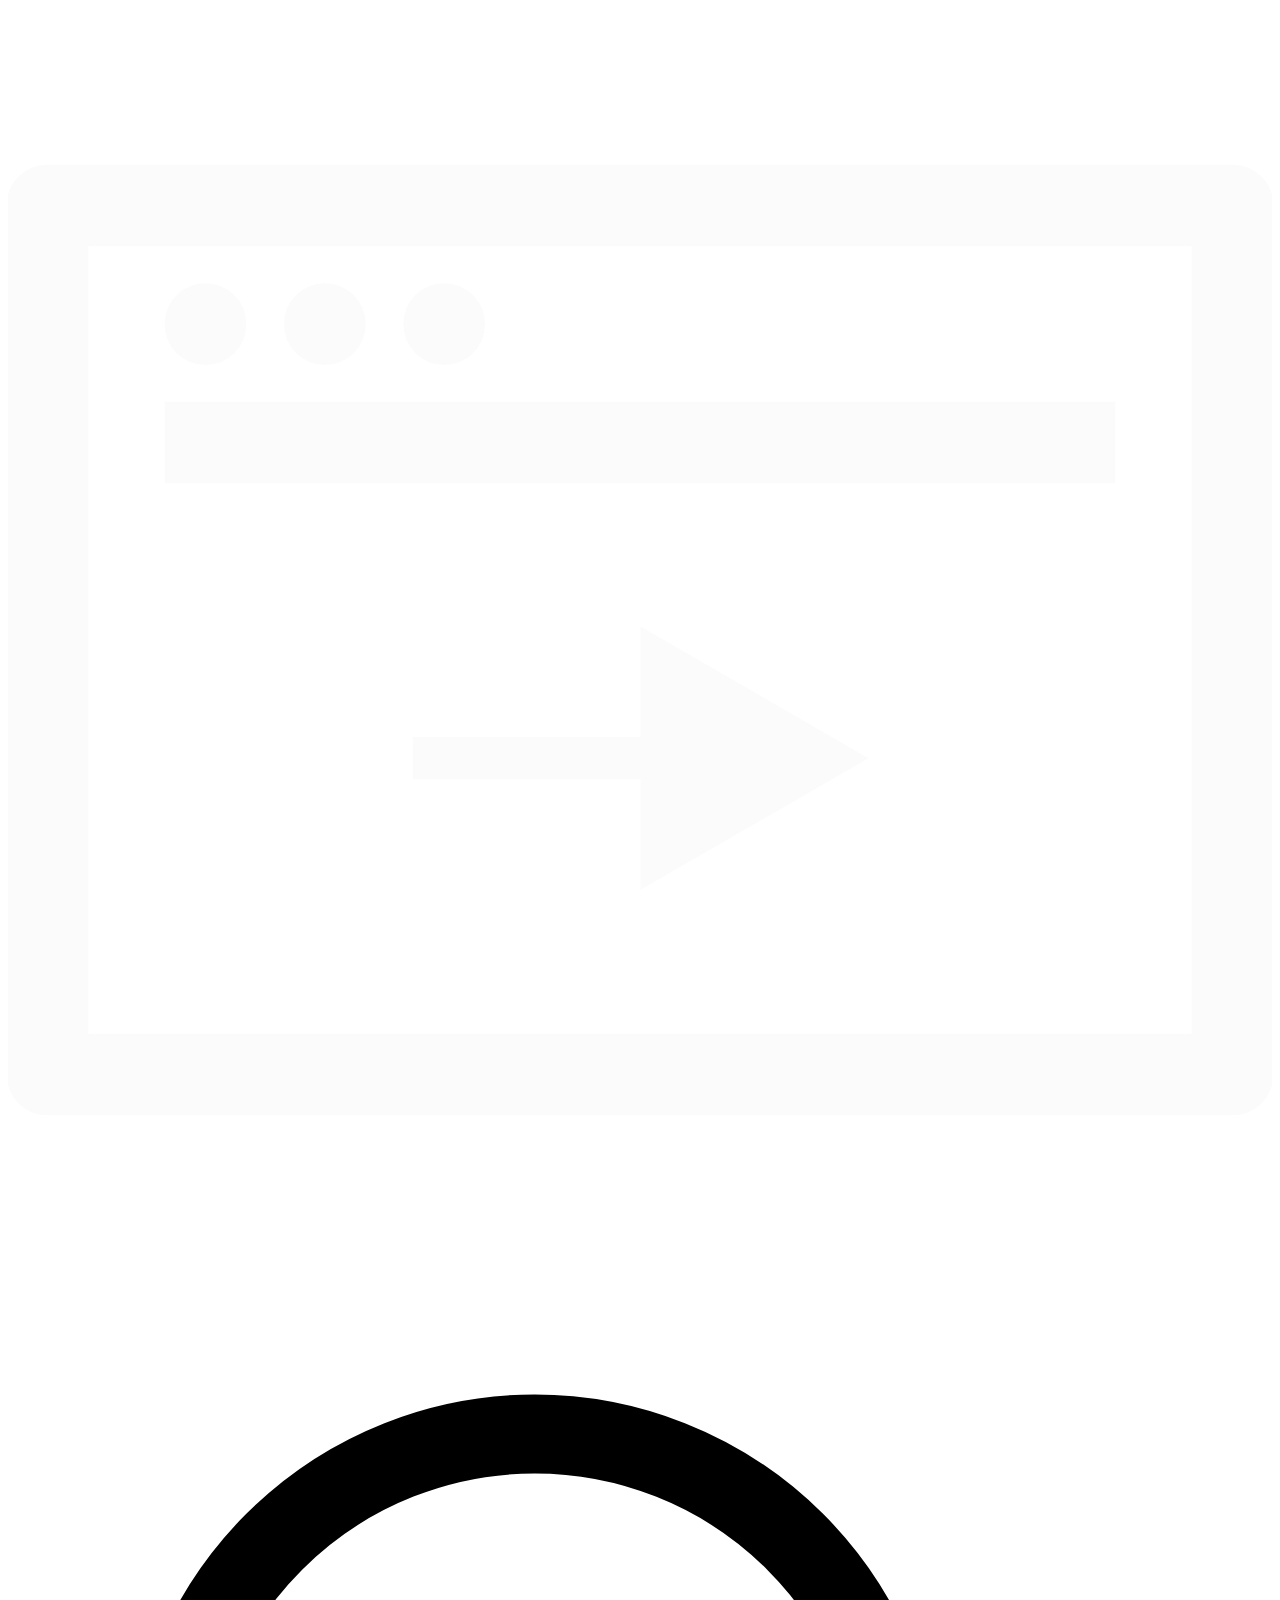
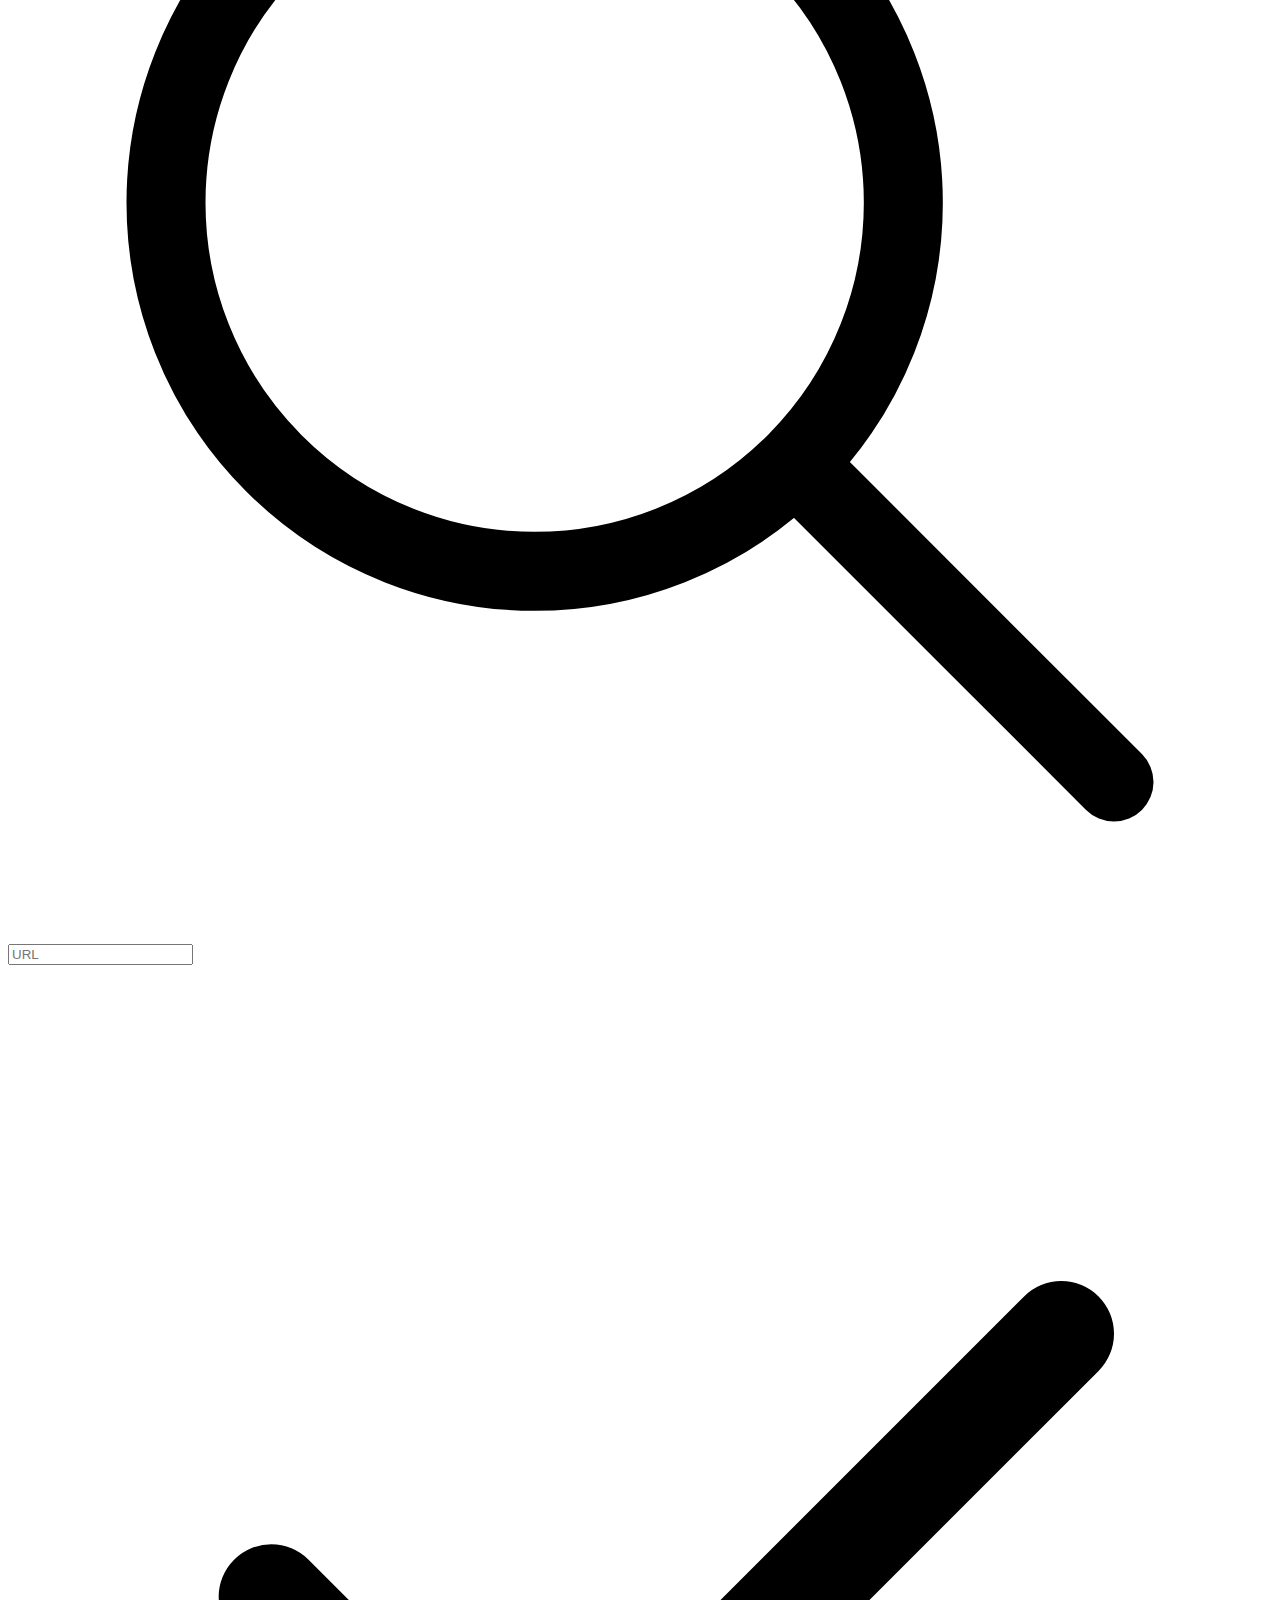
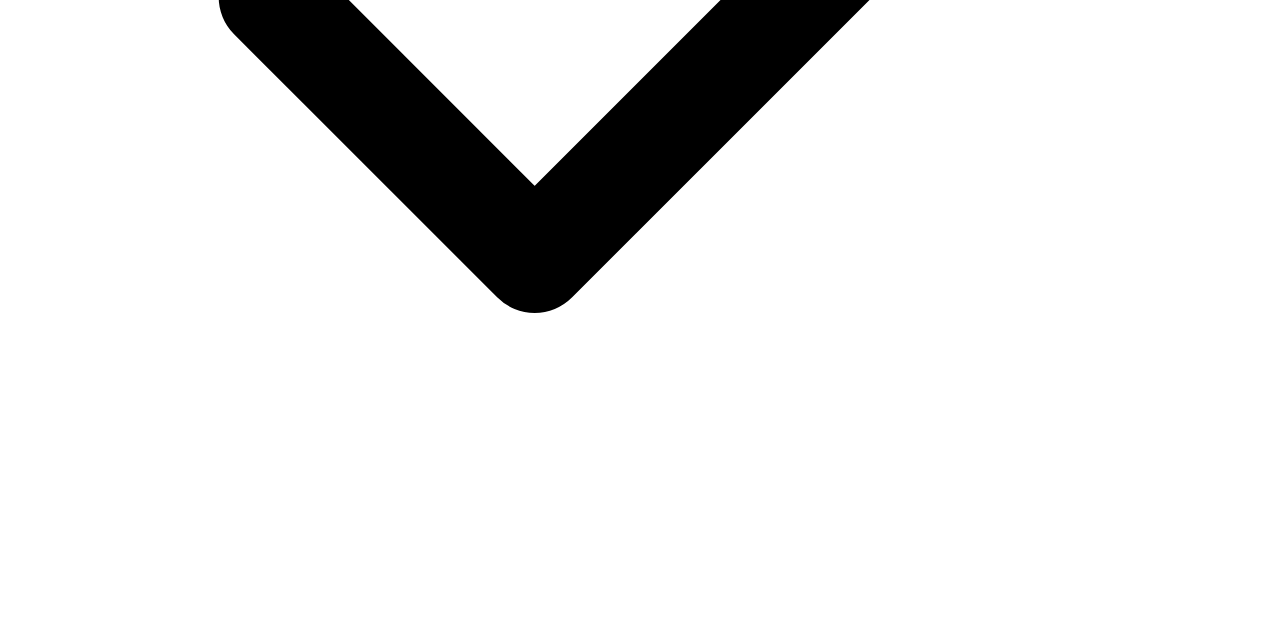
==== newwin.html @ a8456830 "Update newwin.html" ====
<!DOCTYPE html>
<html lang="en" data-theme="dark">
<head>
    <meta charset="UTF-8">
    <meta http-equiv="X-UA-Compatible" content="IE=edge">
    <meta name="viewport" content="width=device-width, initial-scale=1.0">
    <title>EasyBrowse</title>
    <link rel="stylesheet" id="relsn" href="https://script-js.github.io/whitemarket/static/styles/newin.css">
    <link rel="stylesheet" href="https://script-js.github.io/whitemarket/static/styles/cursors.css">
</head>
<body>
    <script>
      function run(url) {
        var url1 = url.value
        if (url1.includes("http://") || url1.includes("https://")) {
          var urlrev = url1
        } else {
          var urlrev = "https://" + url1;
        }
        window.open(urlrev + "#translate.google.com")
      }

      function addbm() {
        var url1 = urlip.value
        if (url1.includes("http://") || url1.includes("https://")) {
          var urlrev = url1 + "#translate.google.com"
        } else {
          var urlrev = "https://" + url1 + "#translate.google.com";
        }
        var title1 = prompt("Title of Website")
        if (title1) {
        var toadd = "<a href='" + urlrev + "' target='_blank'>" + title1 + "</a><br>";
        if (localStorage.getItem("ezbbm")) {
          localStorage.setItem("ezbbm",localStorage.getItem("ezbbm") + toadd)
        } else {
          localStorage.setItem("ezbbm",toadd + "<a href='javascript:removebm()'>Remove All Bookmarks</a>")
        }
        location.reload()
                          }
      }

      function removebm() {
        var con = confirm("Are you sure you want to delete all bookmarks?")
        if (con == true) {
          localStorage.setItem("ezbbm","")
          location.reload()
        }
      }
    </script>
    <svg fill="#fbfbfb" class="logo" version="1.1" xmlns="http://www.w3.org/2000/svg" xmlns:xlink="http://www.w3.org/1999/xlink" viewBox="0 0 490 490" xml:space="preserve" style="--darkreader-inline-fill: #1a1c1e; --darkreader-inline-stroke: #e5e3e0;" data-darkreader-inline-fill="" stroke="#fbfbfb" data-darkreader-inline-stroke=""><g id="SVGRepo_bgCarrier" stroke-width="0"></g><g id="SVGRepo_tracerCarrier" stroke-linecap="round" stroke-linejoin="round"></g><g id="SVGRepo_iconCarrier"> <g id="line_19_"> <path d="M15.175,428.75H474.81c8.361,0,15.19-6.829,15.19-15.175V76.425c0-8.345-6.829-15.175-15.175-15.175H15.175 C6.829,61.25,0,68.079,0,76.425V413.56C0,421.921,6.829,428.75,15.175,428.75z M30.625,91.875h428.75v306.25H30.625V91.875z"></path> <circle cx="76.563" cy="122.546" r="15.313"></circle> <circle cx="122.822" cy="122.546" r="15.313"></circle> <circle cx="169.096" cy="122.546" r="15.313"></circle> <rect x="61.25" y="153.125" width="367.5" height="30.625"></rect> <polygon points="245.72,283.144 157.382,283.144 157.382,298.456 245.72,298.456 245.72,340.979 332.618,290.815 245.72,240.636 "></polygon> </g> </g></svg>
        
    <div class="search" id="search">
        <svg xmlns="http://www.w3.org/2000/svg" class="searchic" viewBox="0 0 24 24" stroke-width="1.5"
            stroke="currentColor" fill="none" stroke-linecap="round" stroke-linejoin="round">
            <path stroke="none" d="M0 0h24v24H0z" fill="none" />
            <circle cx="10" cy="10" r="7" />
            <line x1="21" y1="21" x2="15" y2="15" />
        </svg>
        <input placeholder="URL" id="searchq" autocomplete="off" class="searchi">
        <a class="chc" onclick="run(searchq);">
            <svg xmlns="http://www.w3.org/2000/svg" class="check" viewBox="0 0 24 24" stroke-width="2" stroke="currentColor" fill="none" stroke-linecap="round" stroke-linejoin="round">
                <path stroke="none" d="M0 0h24v24H0z" fill="none"/>
                <path d="M5 12l5 5l10 -10" />
            </svg>
        </a>
    </div>
    <script>
      if (localStorage.getItem("ezbbm")) {bmarks.innerHTML = localStorage.getItem("ezbbm")}
      urlip.addEventListener("keyup", function(event) {
    if (event.key === "Enter") {
        run(urlip)
    }
});
      if (location.href.includes("https://")) {
        dbtn.style.display = "block";
      }
    </script>
</body>

</html>
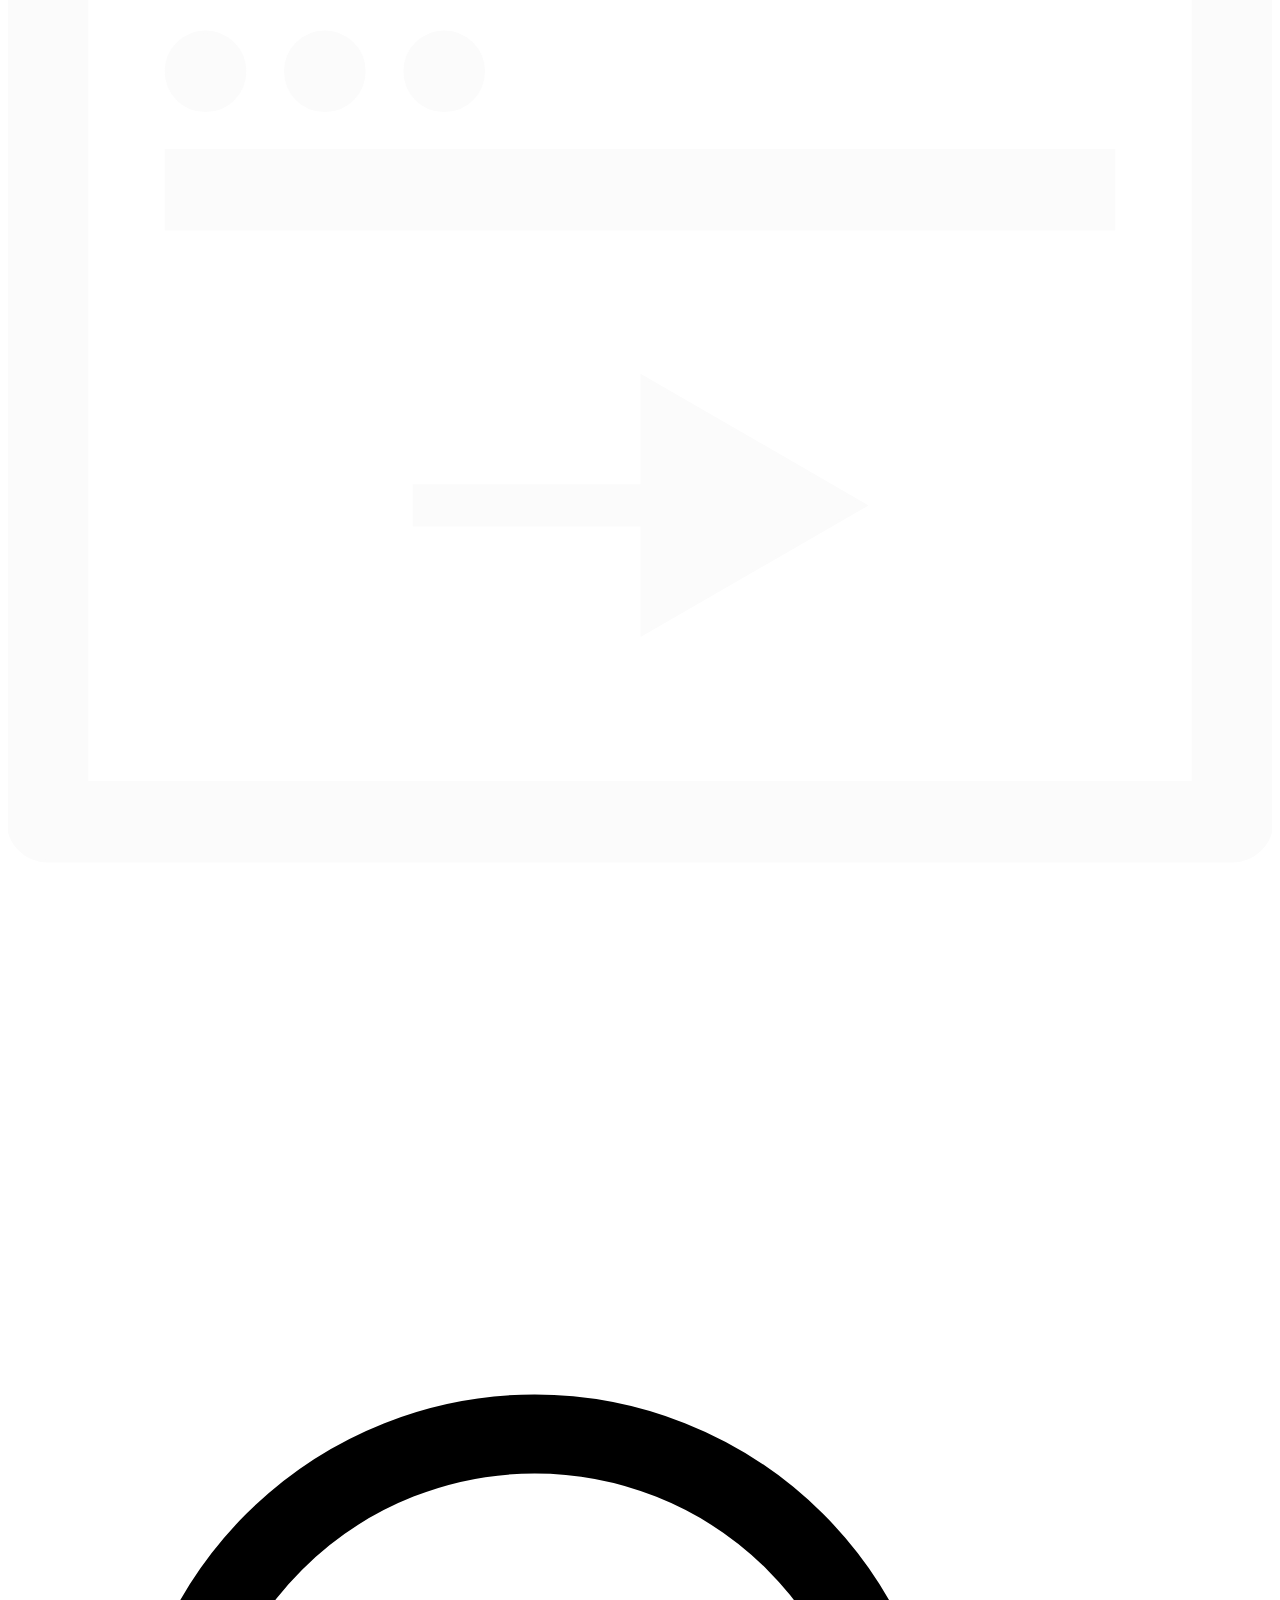
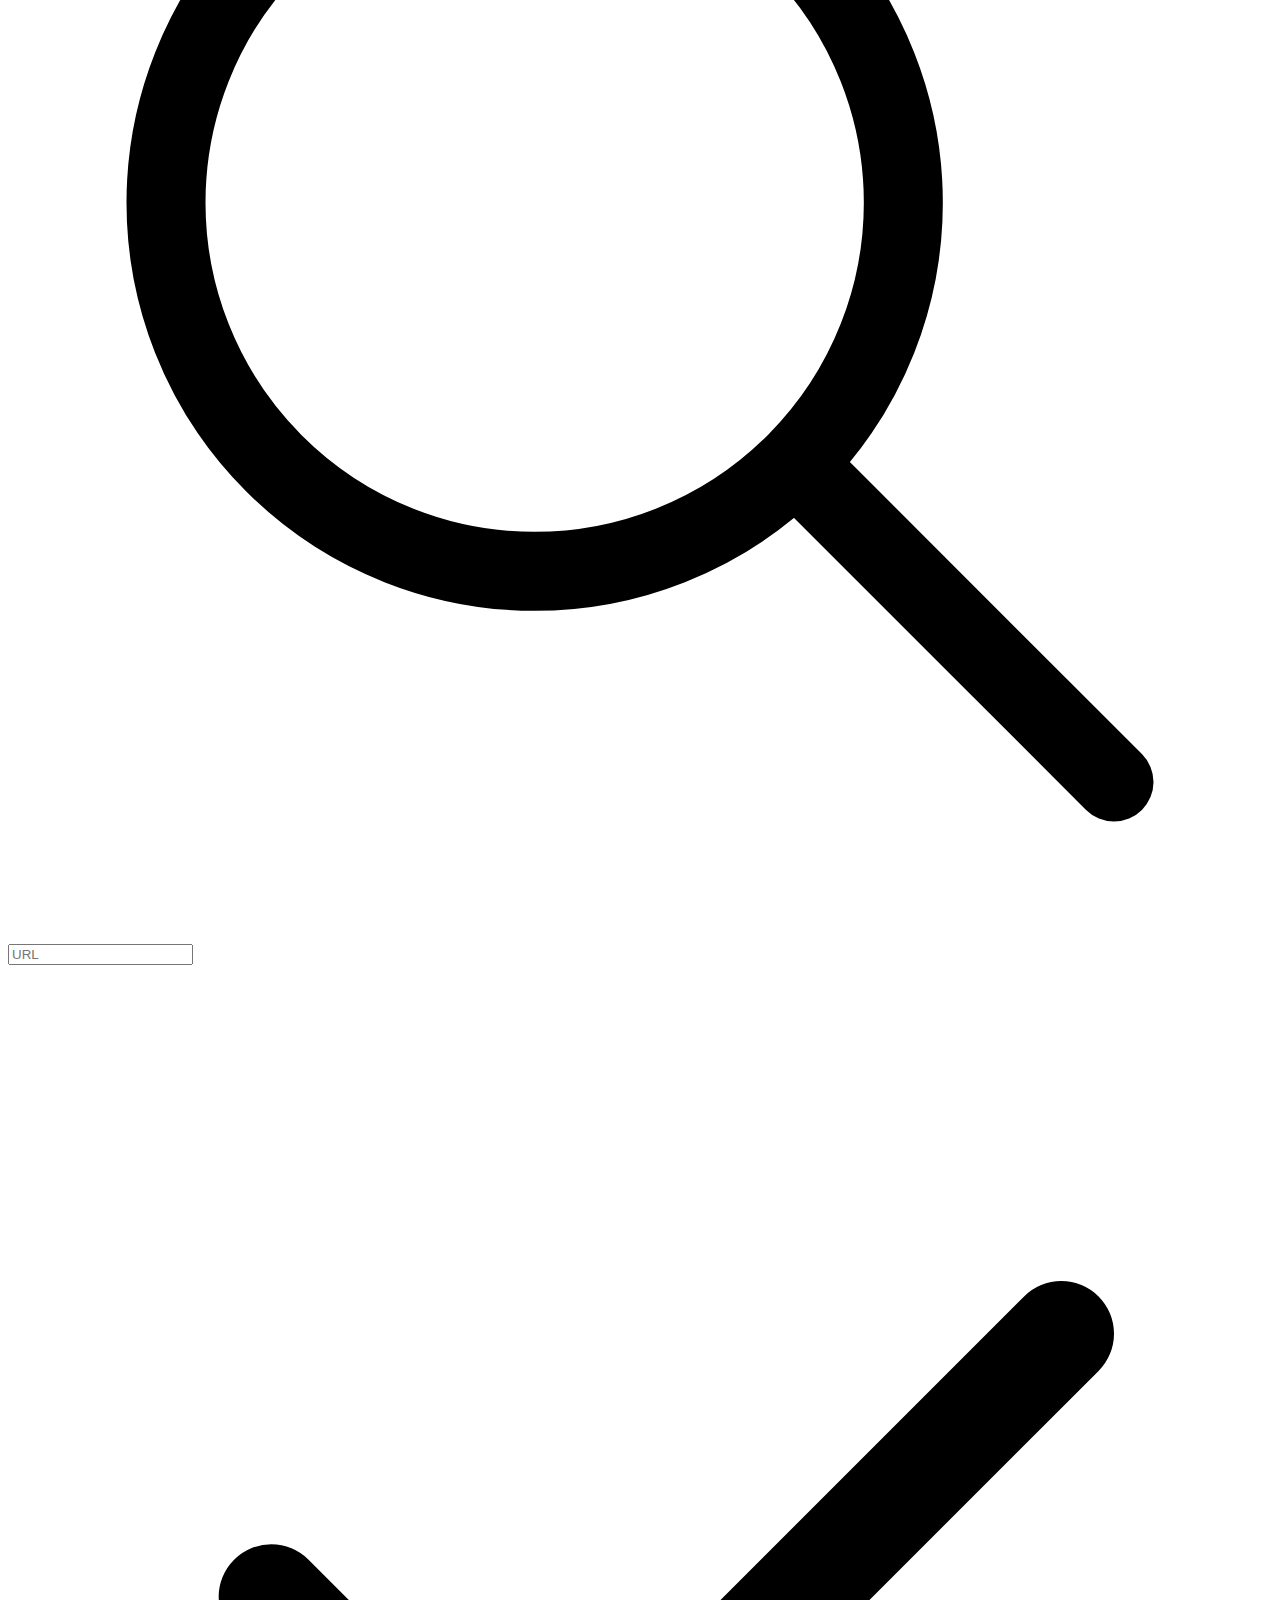
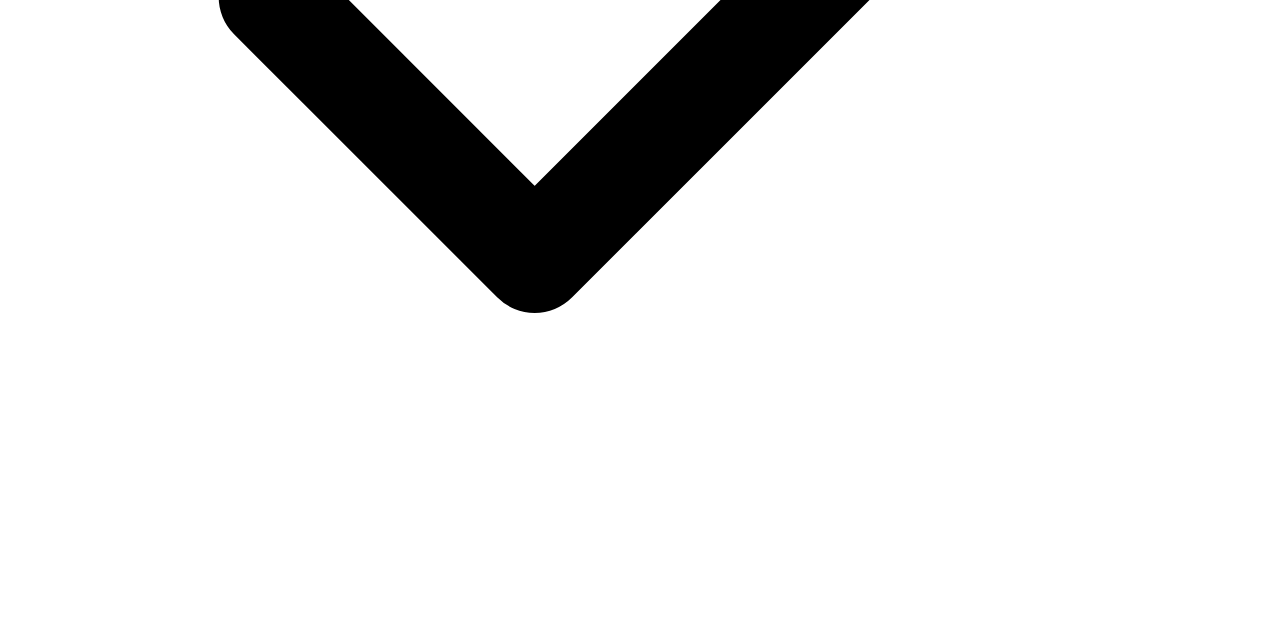
==== commit 0704134b: "Update newwin.html" ====
--- a/newwin.html
+++ b/newwin.html
@@ -47,7 +47,7 @@
         }
       }
     </script>
-    <svg fill="#fbfbfb" class="logo" version="1.1" xmlns="http://www.w3.org/2000/svg" xmlns:xlink="http://www.w3.org/1999/xlink" viewBox="0 0 490 490" xml:space="preserve" style="--darkreader-inline-fill: #1a1c1e; --darkreader-inline-stroke: #e5e3e0;" data-darkreader-inline-fill="" stroke="#fbfbfb" data-darkreader-inline-stroke=""><g id="SVGRepo_bgCarrier" stroke-width="0"></g><g id="SVGRepo_tracerCarrier" stroke-linecap="round" stroke-linejoin="round"></g><g id="SVGRepo_iconCarrier"> <g id="line_19_"> <path d="M15.175,428.75H474.81c8.361,0,15.19-6.829,15.19-15.175V76.425c0-8.345-6.829-15.175-15.175-15.175H15.175 C6.829,61.25,0,68.079,0,76.425V413.56C0,421.921,6.829,428.75,15.175,428.75z M30.625,91.875h428.75v306.25H30.625V91.875z"></path> <circle cx="76.563" cy="122.546" r="15.313"></circle> <circle cx="122.822" cy="122.546" r="15.313"></circle> <circle cx="169.096" cy="122.546" r="15.313"></circle> <rect x="61.25" y="153.125" width="367.5" height="30.625"></rect> <polygon points="245.72,283.144 157.382,283.144 157.382,298.456 245.72,298.456 245.72,340.979 332.618,290.815 245.72,240.636 "></polygon> </g> </g></svg>
+    <svg style="transform: translate(0px, -20%);" fill="#fbfbfb" class="logo" version="1.1" xmlns="http://www.w3.org/2000/svg" xmlns:xlink="http://www.w3.org/1999/xlink" viewBox="0 0 490 490" xml:space="preserve" style="--darkreader-inline-fill: #1a1c1e; --darkreader-inline-stroke: #e5e3e0;" data-darkreader-inline-fill="" stroke="#fbfbfb" data-darkreader-inline-stroke=""><g id="SVGRepo_bgCarrier" stroke-width="0"></g><g id="SVGRepo_tracerCarrier" stroke-linecap="round" stroke-linejoin="round"></g><g id="SVGRepo_iconCarrier"> <g id="line_19_"> <path d="M15.175,428.75H474.81c8.361,0,15.19-6.829,15.19-15.175V76.425c0-8.345-6.829-15.175-15.175-15.175H15.175 C6.829,61.25,0,68.079,0,76.425V413.56C0,421.921,6.829,428.75,15.175,428.75z M30.625,91.875h428.75v306.25H30.625V91.875z"></path> <circle cx="76.563" cy="122.546" r="15.313"></circle> <circle cx="122.822" cy="122.546" r="15.313"></circle> <circle cx="169.096" cy="122.546" r="15.313"></circle> <rect x="61.25" y="153.125" width="367.5" height="30.625"></rect> <polygon points="245.72,283.144 157.382,283.144 157.382,298.456 245.72,298.456 245.72,340.979 332.618,290.815 245.72,240.636 "></polygon> </g> </g></svg>
         
     <div class="search" id="search">
         <svg xmlns="http://www.w3.org/2000/svg" class="searchic" viewBox="0 0 24 24" stroke-width="1.5"
@@ -66,7 +66,7 @@
     </div>
     <script>
       if (localStorage.getItem("ezbbm")) {bmarks.innerHTML = localStorage.getItem("ezbbm")}
-      urlip.addEventListener("keyup", function(event) {
+      searchq.addEventListener("keyup", function(event) {
     if (event.key === "Enter") {
         run(urlip)
     }
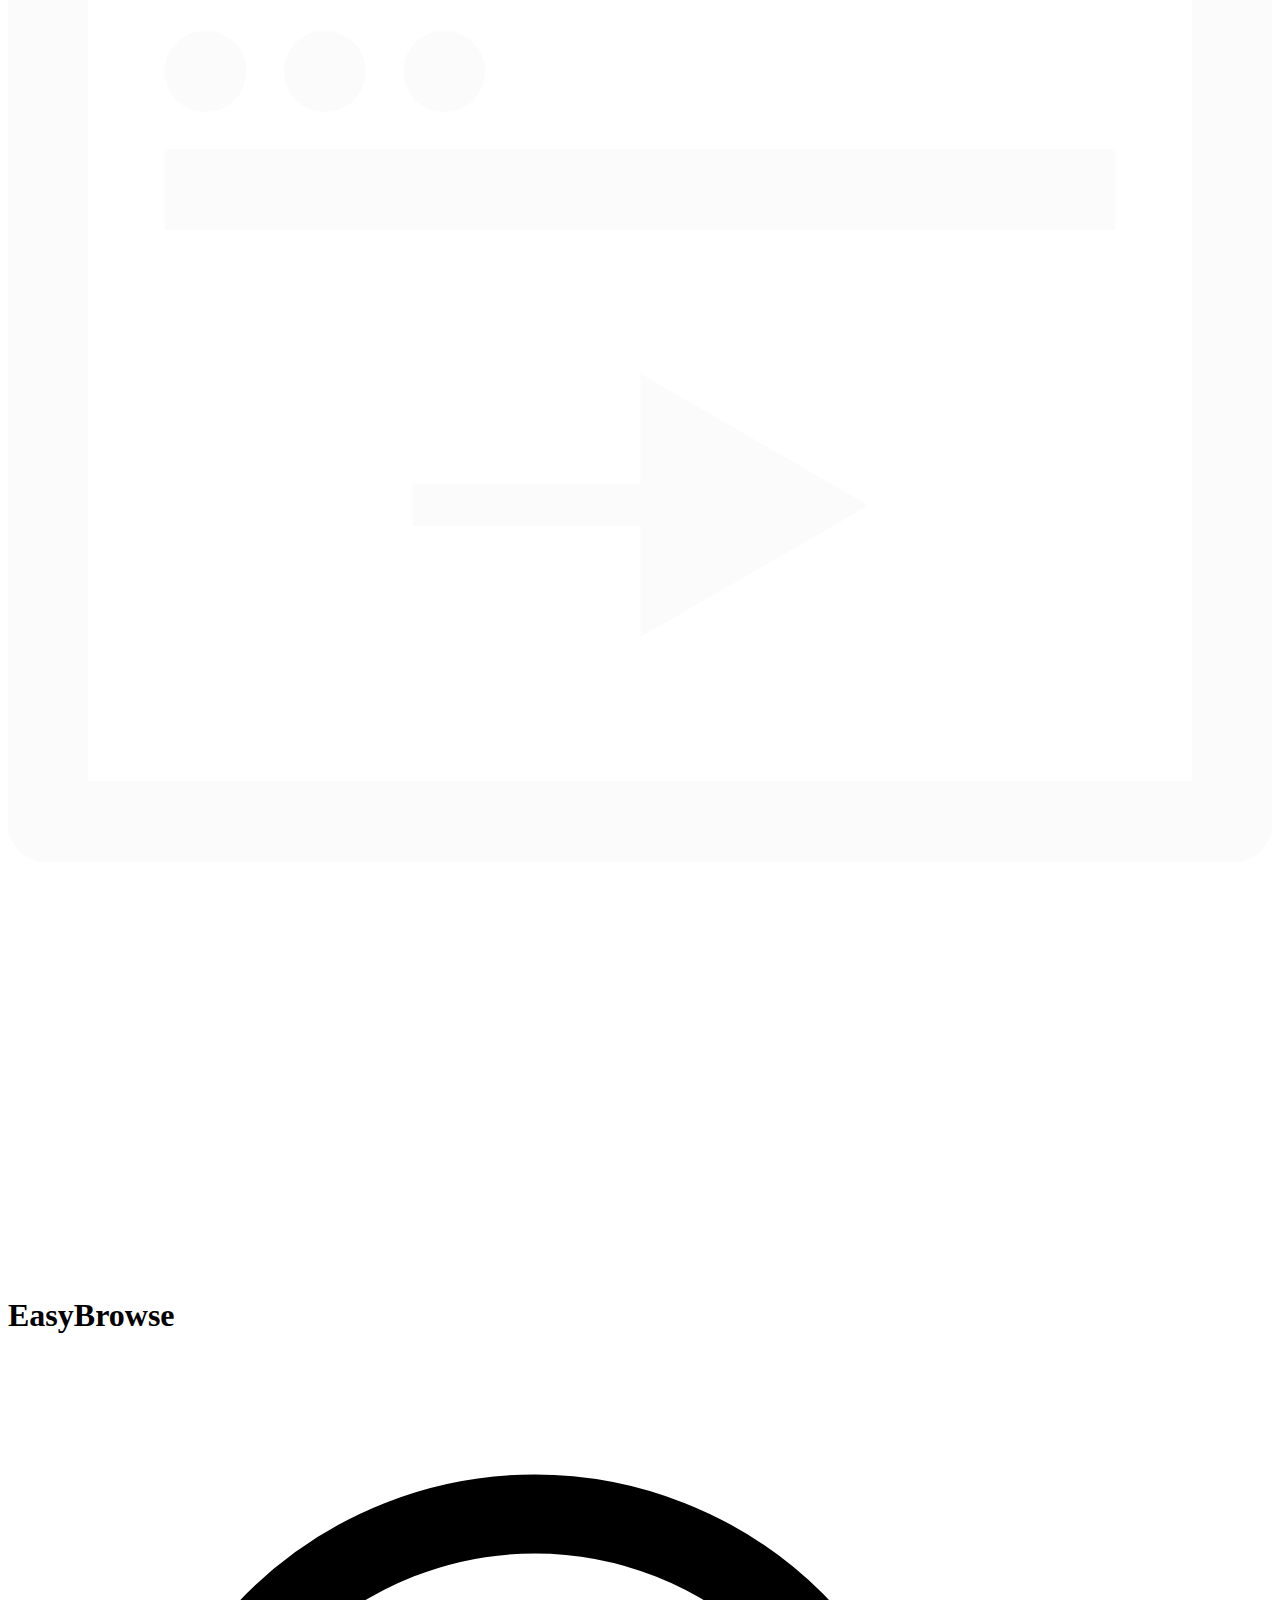
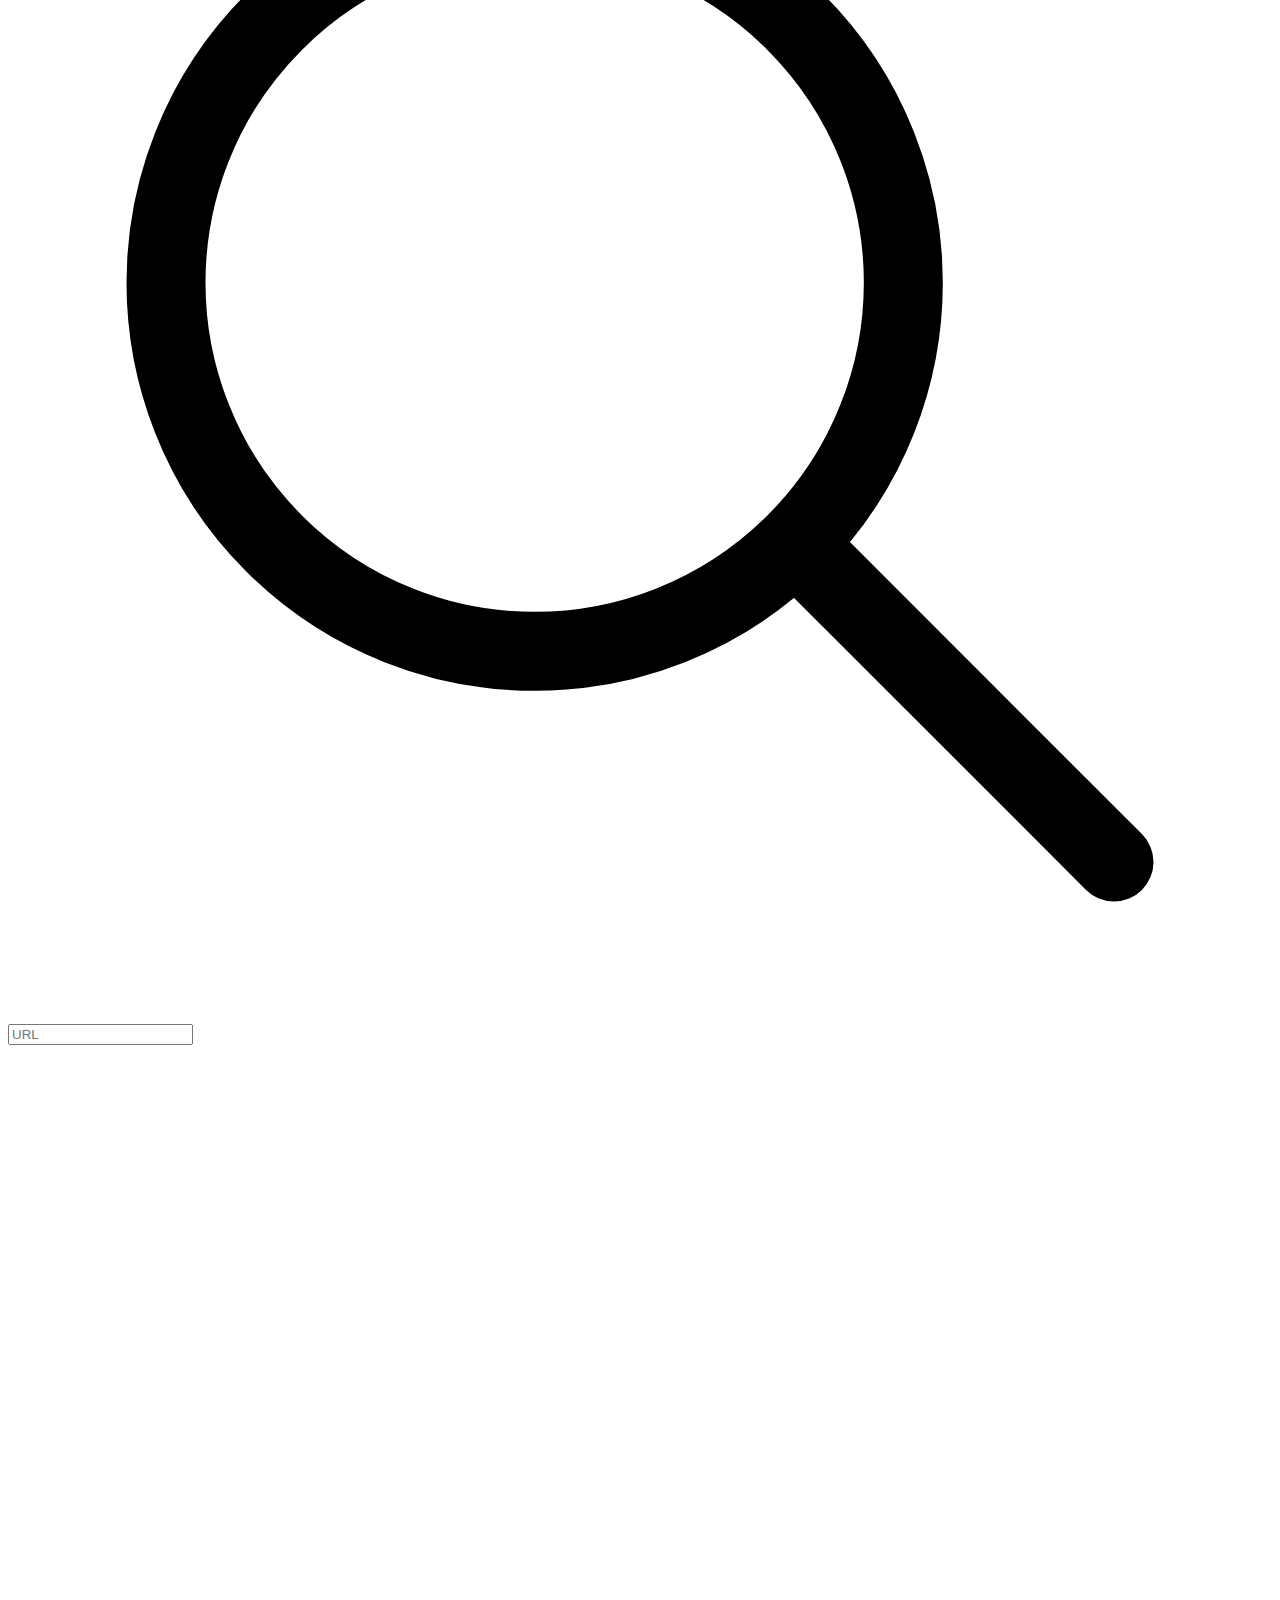
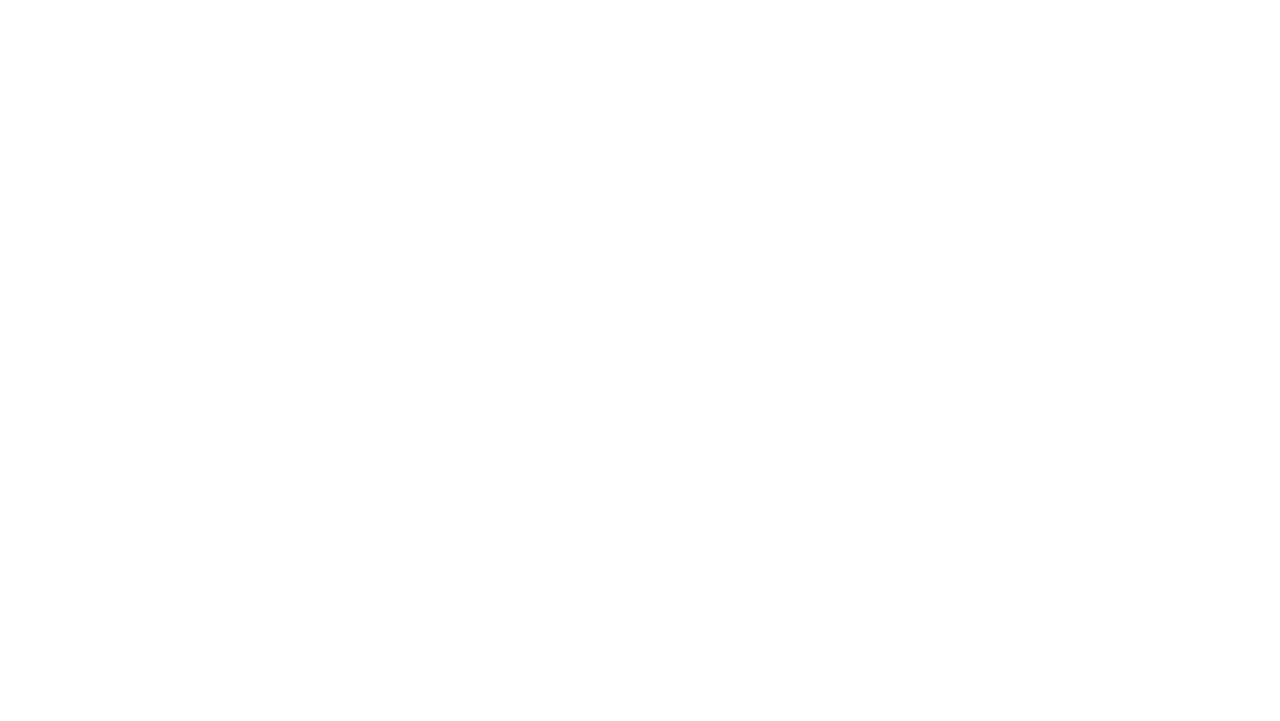
==== commit 65c65bf6: "Update newwin.html" ====
--- a/newwin.html
+++ b/newwin.html
@@ -9,6 +9,16 @@
     <link rel="stylesheet" href="https://script-js.github.io/whitemarket/static/styles/cursors.css">
 </head>
 <body>
+    <style>
+        a {
+    color: white;
+  }
+
+  a:hover {
+    background-color: white;
+    color: black;
+  }
+    </style>
     <script>
       function run(url) {
         var url1 = url.value
@@ -48,7 +58,7 @@
       }
     </script>
     <svg style="transform: translate(0px, -20%);" fill="#fbfbfb" class="logo" version="1.1" xmlns="http://www.w3.org/2000/svg" xmlns:xlink="http://www.w3.org/1999/xlink" viewBox="0 0 490 490" xml:space="preserve" style="--darkreader-inline-fill: #1a1c1e; --darkreader-inline-stroke: #e5e3e0;" data-darkreader-inline-fill="" stroke="#fbfbfb" data-darkreader-inline-stroke=""><g id="SVGRepo_bgCarrier" stroke-width="0"></g><g id="SVGRepo_tracerCarrier" stroke-linecap="round" stroke-linejoin="round"></g><g id="SVGRepo_iconCarrier"> <g id="line_19_"> <path d="M15.175,428.75H474.81c8.361,0,15.19-6.829,15.19-15.175V76.425c0-8.345-6.829-15.175-15.175-15.175H15.175 C6.829,61.25,0,68.079,0,76.425V413.56C0,421.921,6.829,428.75,15.175,428.75z M30.625,91.875h428.75v306.25H30.625V91.875z"></path> <circle cx="76.563" cy="122.546" r="15.313"></circle> <circle cx="122.822" cy="122.546" r="15.313"></circle> <circle cx="169.096" cy="122.546" r="15.313"></circle> <rect x="61.25" y="153.125" width="367.5" height="30.625"></rect> <polygon points="245.72,283.144 157.382,283.144 157.382,298.456 245.72,298.456 245.72,340.979 332.618,290.815 245.72,240.636 "></polygon> </g> </g></svg>
-        
+    <h1>EasyBrowse</h1>
     <div class="search" id="search">
         <svg xmlns="http://www.w3.org/2000/svg" class="searchic" viewBox="0 0 24 24" stroke-width="1.5"
             stroke="currentColor" fill="none" stroke-linecap="round" stroke-linejoin="round">
@@ -63,12 +73,13 @@
                 <path d="M5 12l5 5l10 -10" />
             </svg>
         </a>
+        <a href="index.html" download="EasyBrowse.html" style="display:none" id="dbtn">Download this page</a>
     </div>
     <script>
       if (localStorage.getItem("ezbbm")) {bmarks.innerHTML = localStorage.getItem("ezbbm")}
       searchq.addEventListener("keyup", function(event) {
     if (event.key === "Enter") {
-        run(urlip)
+        run(searchq)
     }
 });
       if (location.href.includes("https://")) {
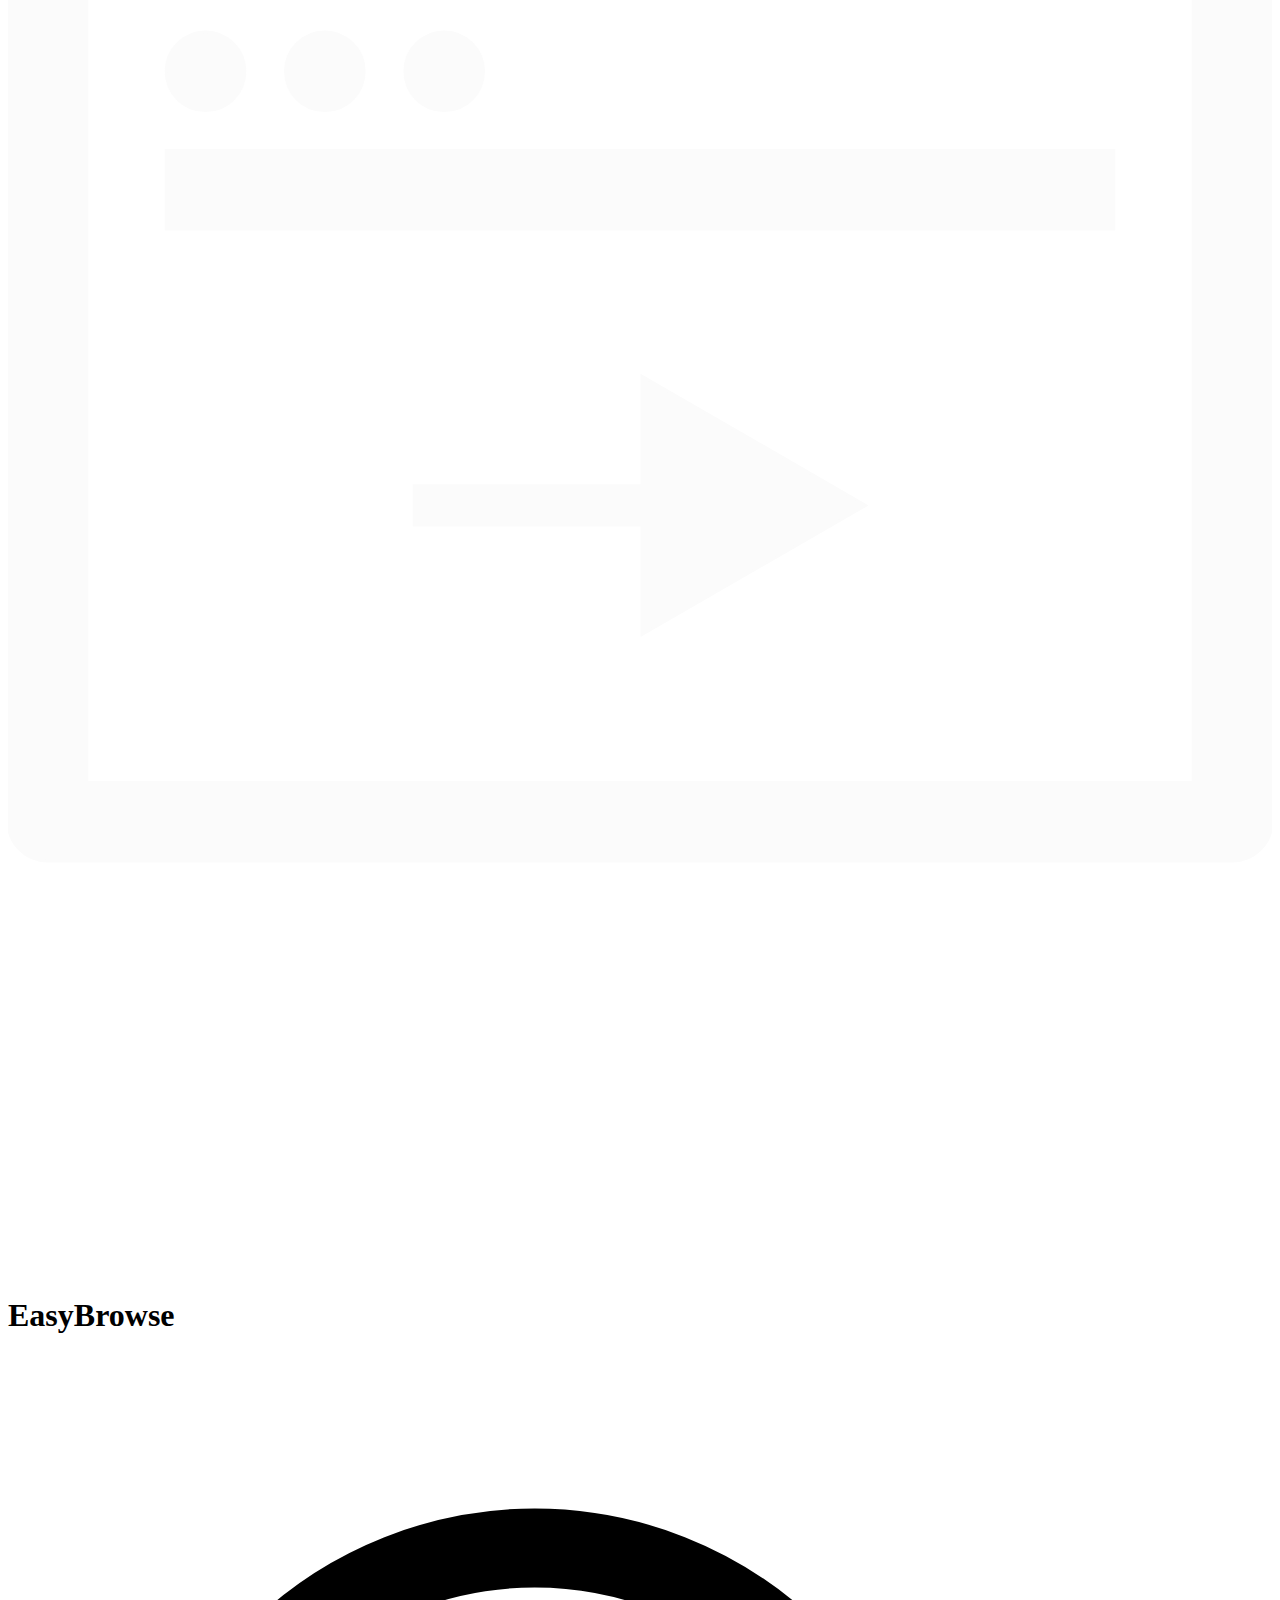
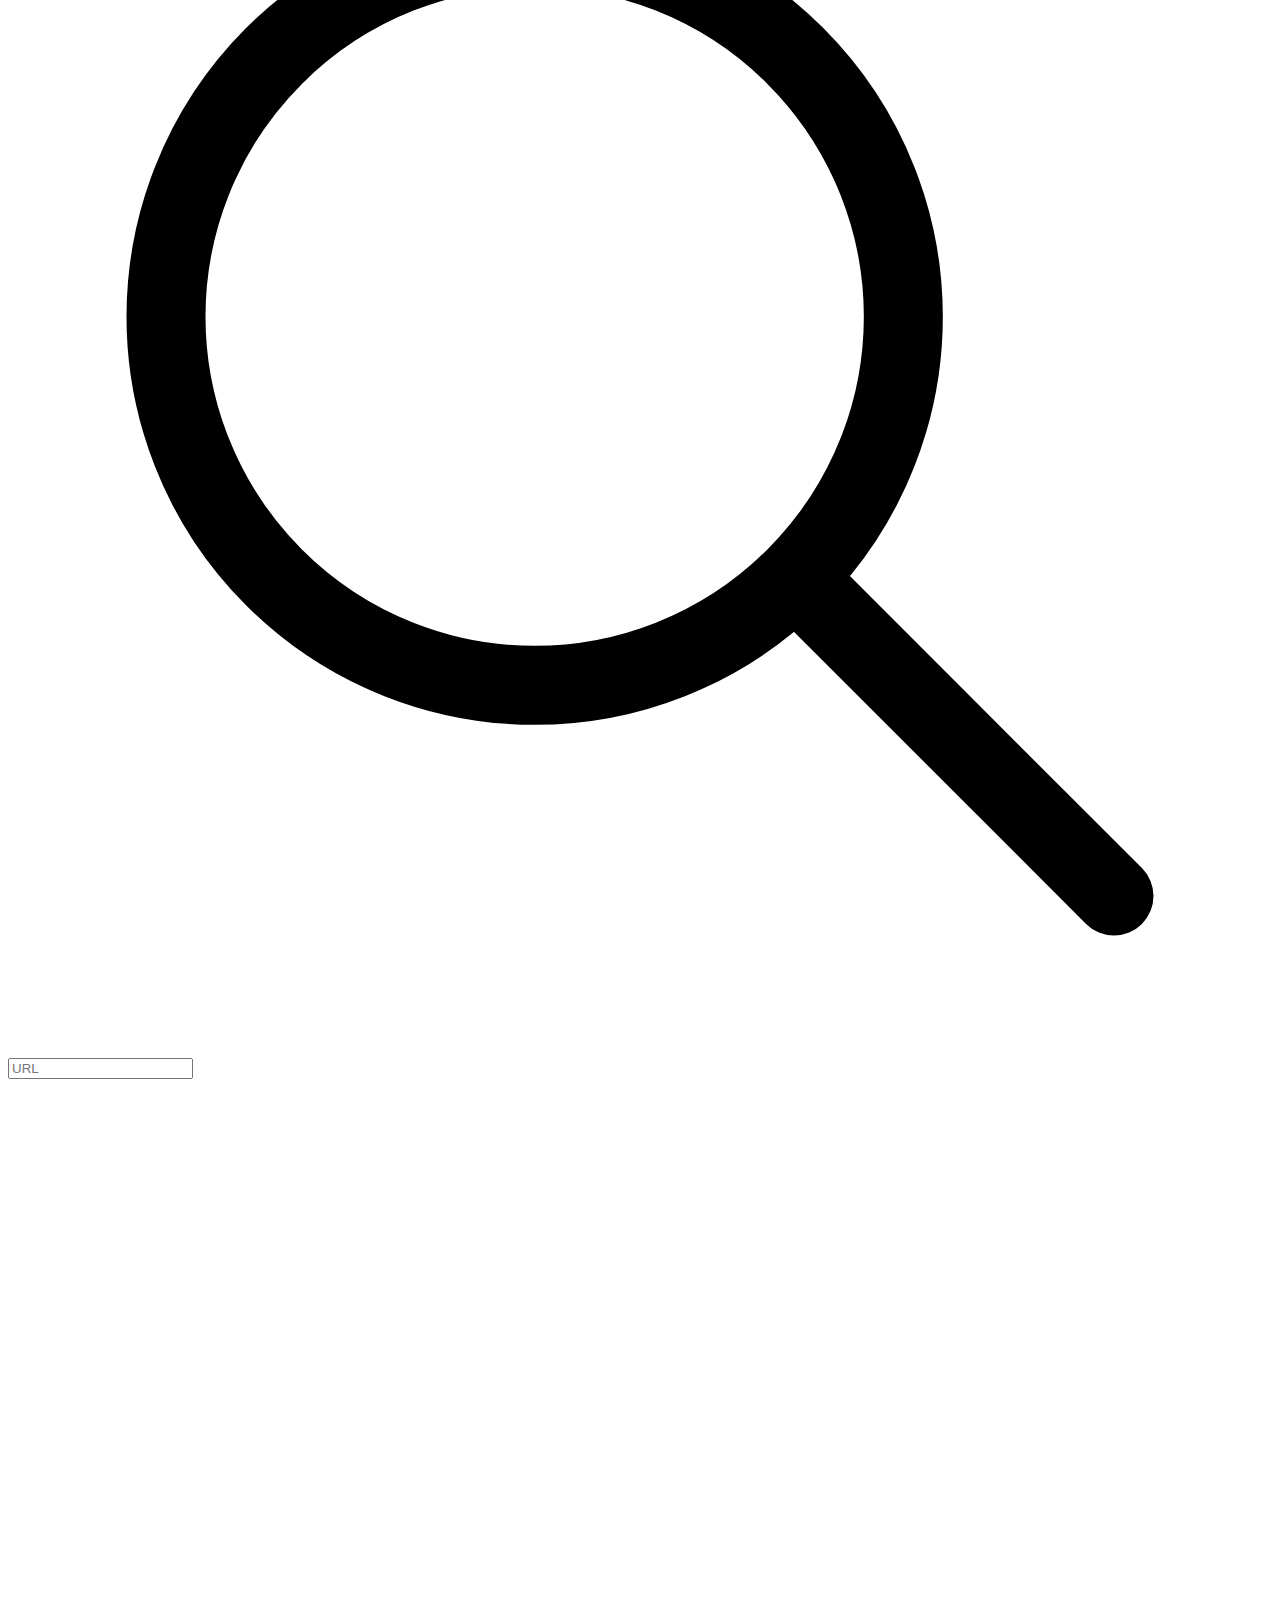
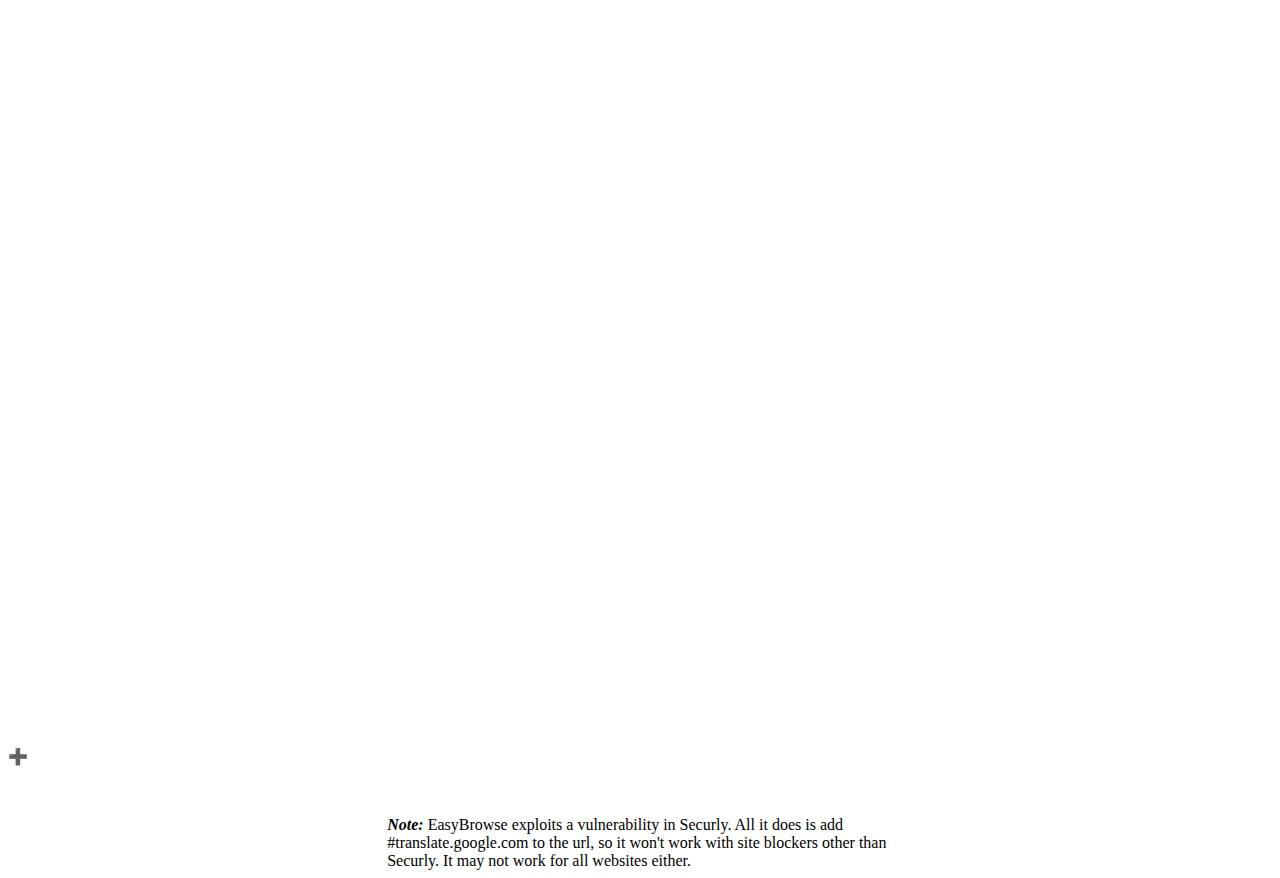
==== commit 688030ef: "Update newwin.html" ====
--- a/newwin.html
+++ b/newwin.html
@@ -5,6 +5,7 @@
     <meta http-equiv="X-UA-Compatible" content="IE=edge">
     <meta name="viewport" content="width=device-width, initial-scale=1.0">
     <title>EasyBrowse</title>
+    <link rel="icon" href="icon.png" />
     <link rel="stylesheet" id="relsn" href="https://script-js.github.io/whitemarket/static/styles/newin.css">
     <link rel="stylesheet" href="https://script-js.github.io/whitemarket/static/styles/cursors.css">
 </head>
@@ -31,7 +32,7 @@
       }
 
       function addbm() {
-        var url1 = urlip.value
+        var url1 = searchq.value
         if (url1.includes("http://") || url1.includes("https://")) {
           var urlrev = url1 + "#translate.google.com"
         } else {
@@ -59,6 +60,7 @@
     </script>
     <svg style="transform: translate(0px, -20%);" fill="#fbfbfb" class="logo" version="1.1" xmlns="http://www.w3.org/2000/svg" xmlns:xlink="http://www.w3.org/1999/xlink" viewBox="0 0 490 490" xml:space="preserve" style="--darkreader-inline-fill: #1a1c1e; --darkreader-inline-stroke: #e5e3e0;" data-darkreader-inline-fill="" stroke="#fbfbfb" data-darkreader-inline-stroke=""><g id="SVGRepo_bgCarrier" stroke-width="0"></g><g id="SVGRepo_tracerCarrier" stroke-linecap="round" stroke-linejoin="round"></g><g id="SVGRepo_iconCarrier"> <g id="line_19_"> <path d="M15.175,428.75H474.81c8.361,0,15.19-6.829,15.19-15.175V76.425c0-8.345-6.829-15.175-15.175-15.175H15.175 C6.829,61.25,0,68.079,0,76.425V413.56C0,421.921,6.829,428.75,15.175,428.75z M30.625,91.875h428.75v306.25H30.625V91.875z"></path> <circle cx="76.563" cy="122.546" r="15.313"></circle> <circle cx="122.822" cy="122.546" r="15.313"></circle> <circle cx="169.096" cy="122.546" r="15.313"></circle> <rect x="61.25" y="153.125" width="367.5" height="30.625"></rect> <polygon points="245.72,283.144 157.382,283.144 157.382,298.456 245.72,298.456 245.72,340.979 332.618,290.815 245.72,240.636 "></polygon> </g> </g></svg>
     <h1>EasyBrowse</h1>
+    <p>&nbsp;</p>
     <div class="search" id="search">
         <svg xmlns="http://www.w3.org/2000/svg" class="searchic" viewBox="0 0 24 24" stroke-width="1.5"
             stroke="currentColor" fill="none" stroke-linecap="round" stroke-linejoin="round">
@@ -73,8 +75,14 @@
                 <path d="M5 12l5 5l10 -10" />
             </svg>
         </a>
-        <a href="index.html" download="EasyBrowse.html" style="display:none" id="dbtn">Download this page</a>
+        <a class="chc" onclick="addbm">
+            ➕
+        </a>
     </div>
+    <a href="index.html" download="EasyBrowse.html" style="display:none" id="dbtn">Download this page</a>
+    <div id="bmarks"></div>
+    <p>&nbsp;</p>
+    <p style="width:40%;margin:auto"><strong><var>Note:</var></strong> EasyBrowse exploits a vulnerability in Securly. All it does is add #translate.google.com to the url, so it won't work with site blockers other than Securly. It may not work for all websites either.</p>
     <script>
       if (localStorage.getItem("ezbbm")) {bmarks.innerHTML = localStorage.getItem("ezbbm")}
       searchq.addEventListener("keyup", function(event) {
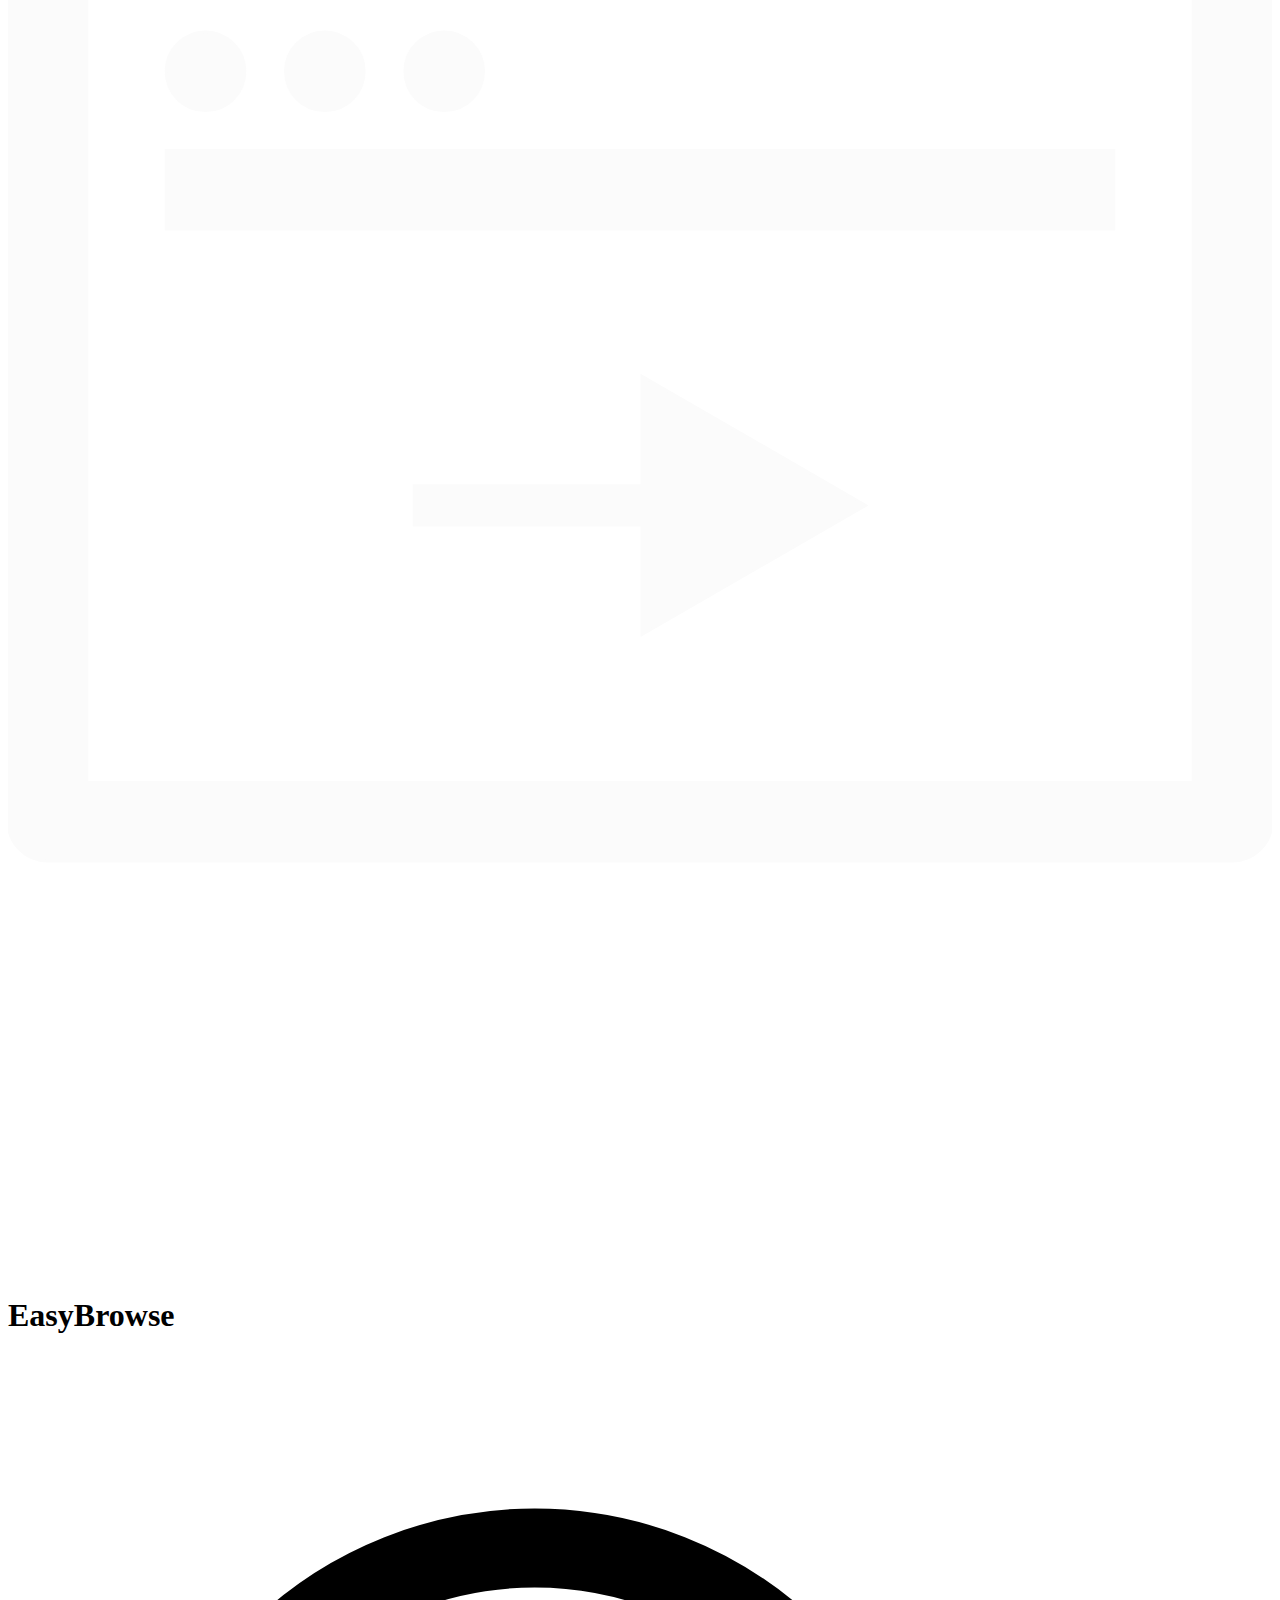
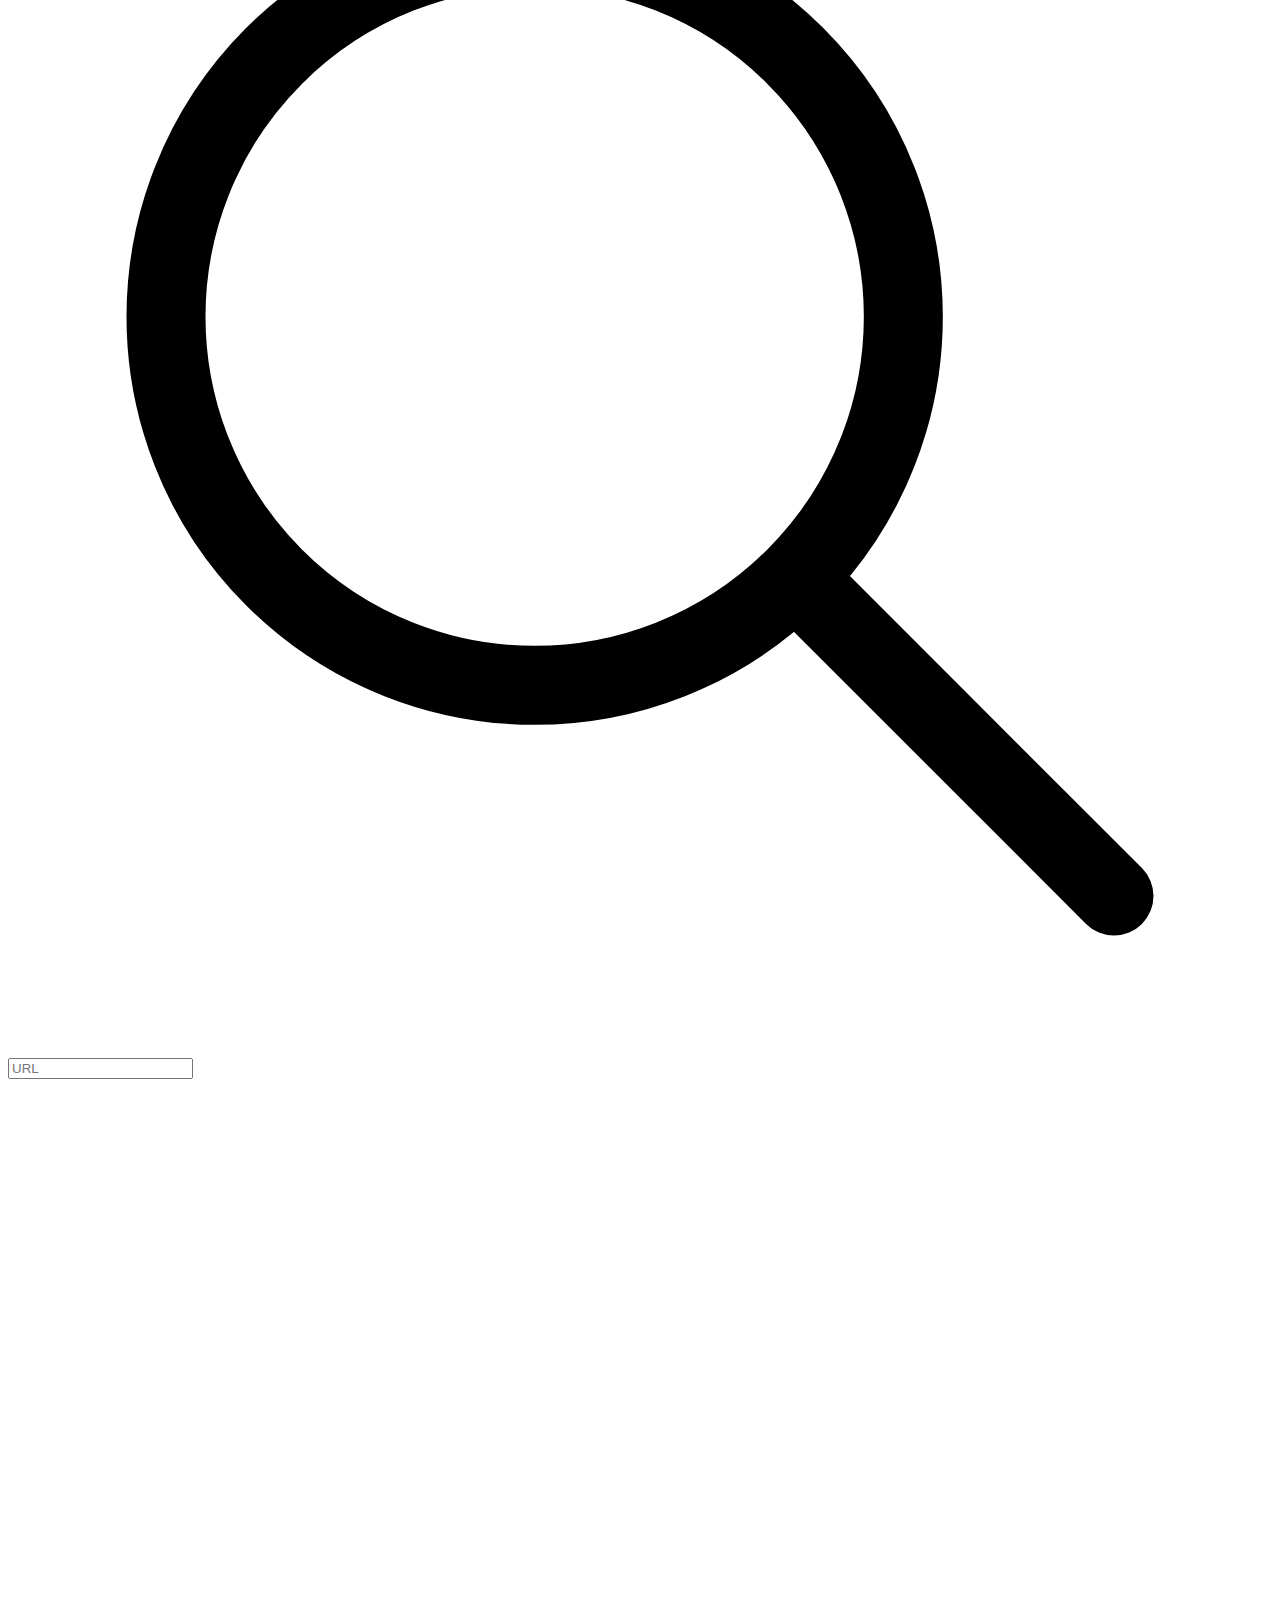
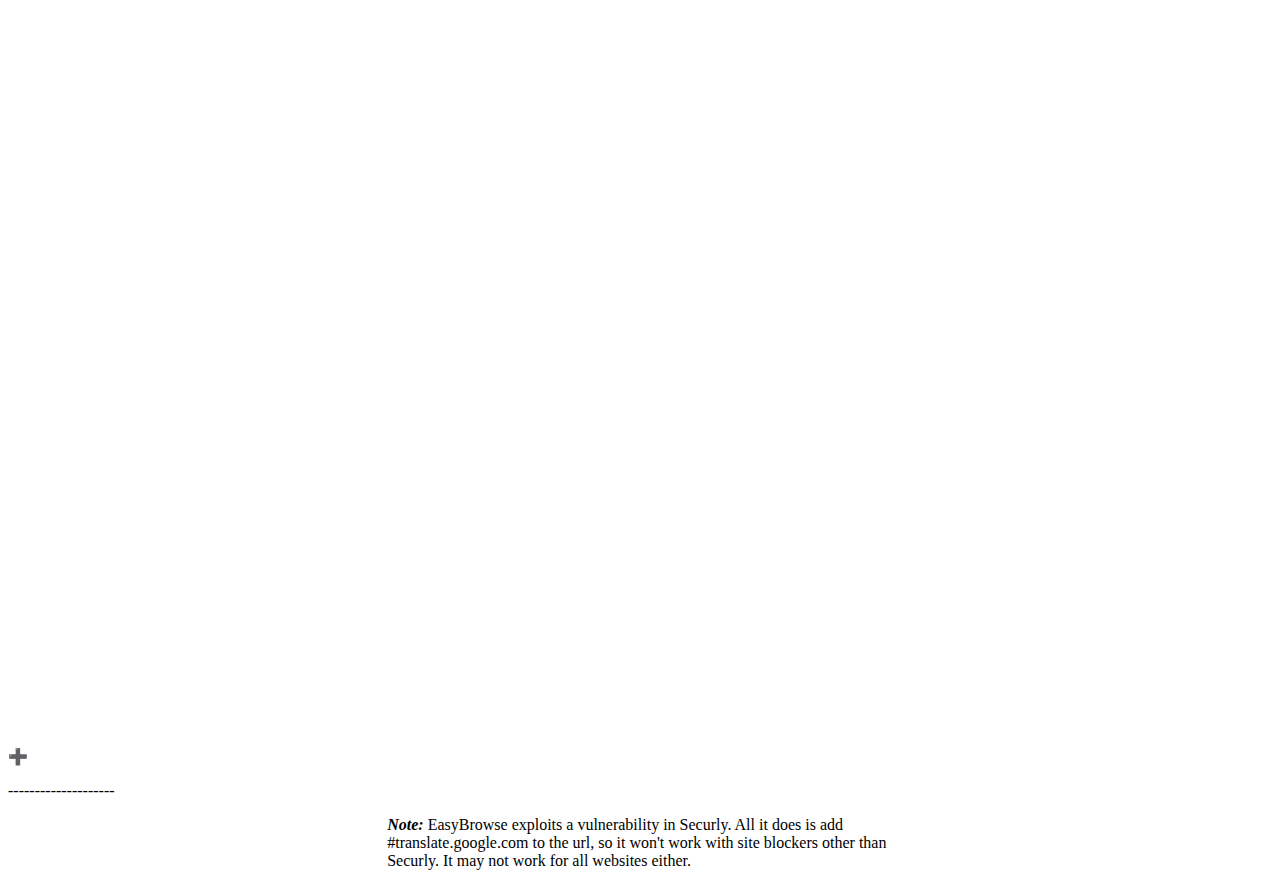
==== commit ac40c0f6: "Update newwin.html" ====
--- a/newwin.html
+++ b/newwin.html
@@ -7,7 +7,6 @@
     <title>EasyBrowse</title>
     <link rel="icon" href="icon.png" />
     <link rel="stylesheet" id="relsn" href="https://script-js.github.io/whitemarket/static/styles/newin.css">
-    <link rel="stylesheet" href="https://script-js.github.io/whitemarket/static/styles/cursors.css">
 </head>
 <body>
     <style>
@@ -44,7 +43,7 @@
         if (localStorage.getItem("ezbbm")) {
           localStorage.setItem("ezbbm",localStorage.getItem("ezbbm") + toadd)
         } else {
-          localStorage.setItem("ezbbm",toadd + "<a href='javascript:removebm()'>Remove All Bookmarks</a>")
+          localStorage.setItem("ezbbm","<p>--------------------</p>" + toadd + "<p>--------------------</p><a href='javascript:removebm()'>Remove All Bookmarks</a>")
         }
         location.reload()
                           }
@@ -75,13 +74,13 @@
                 <path d="M5 12l5 5l10 -10" />
             </svg>
         </a>
-        <a class="chc" onclick="addbm">
+        <a class="chc" onclick="addbm()" title="Bookmark">
             ➕
         </a>
     </div>
     <a href="index.html" download="EasyBrowse.html" style="display:none" id="dbtn">Download this page</a>
-    <div id="bmarks"></div>
-    <p>&nbsp;</p>
+    <div id="bmarks" style="text-align:center"></div>
+    <p>--------------------</p>
     <p style="width:40%;margin:auto"><strong><var>Note:</var></strong> EasyBrowse exploits a vulnerability in Securly. All it does is add #translate.google.com to the url, so it won't work with site blockers other than Securly. It may not work for all websites either.</p>
     <script>
       if (localStorage.getItem("ezbbm")) {bmarks.innerHTML = localStorage.getItem("ezbbm")}
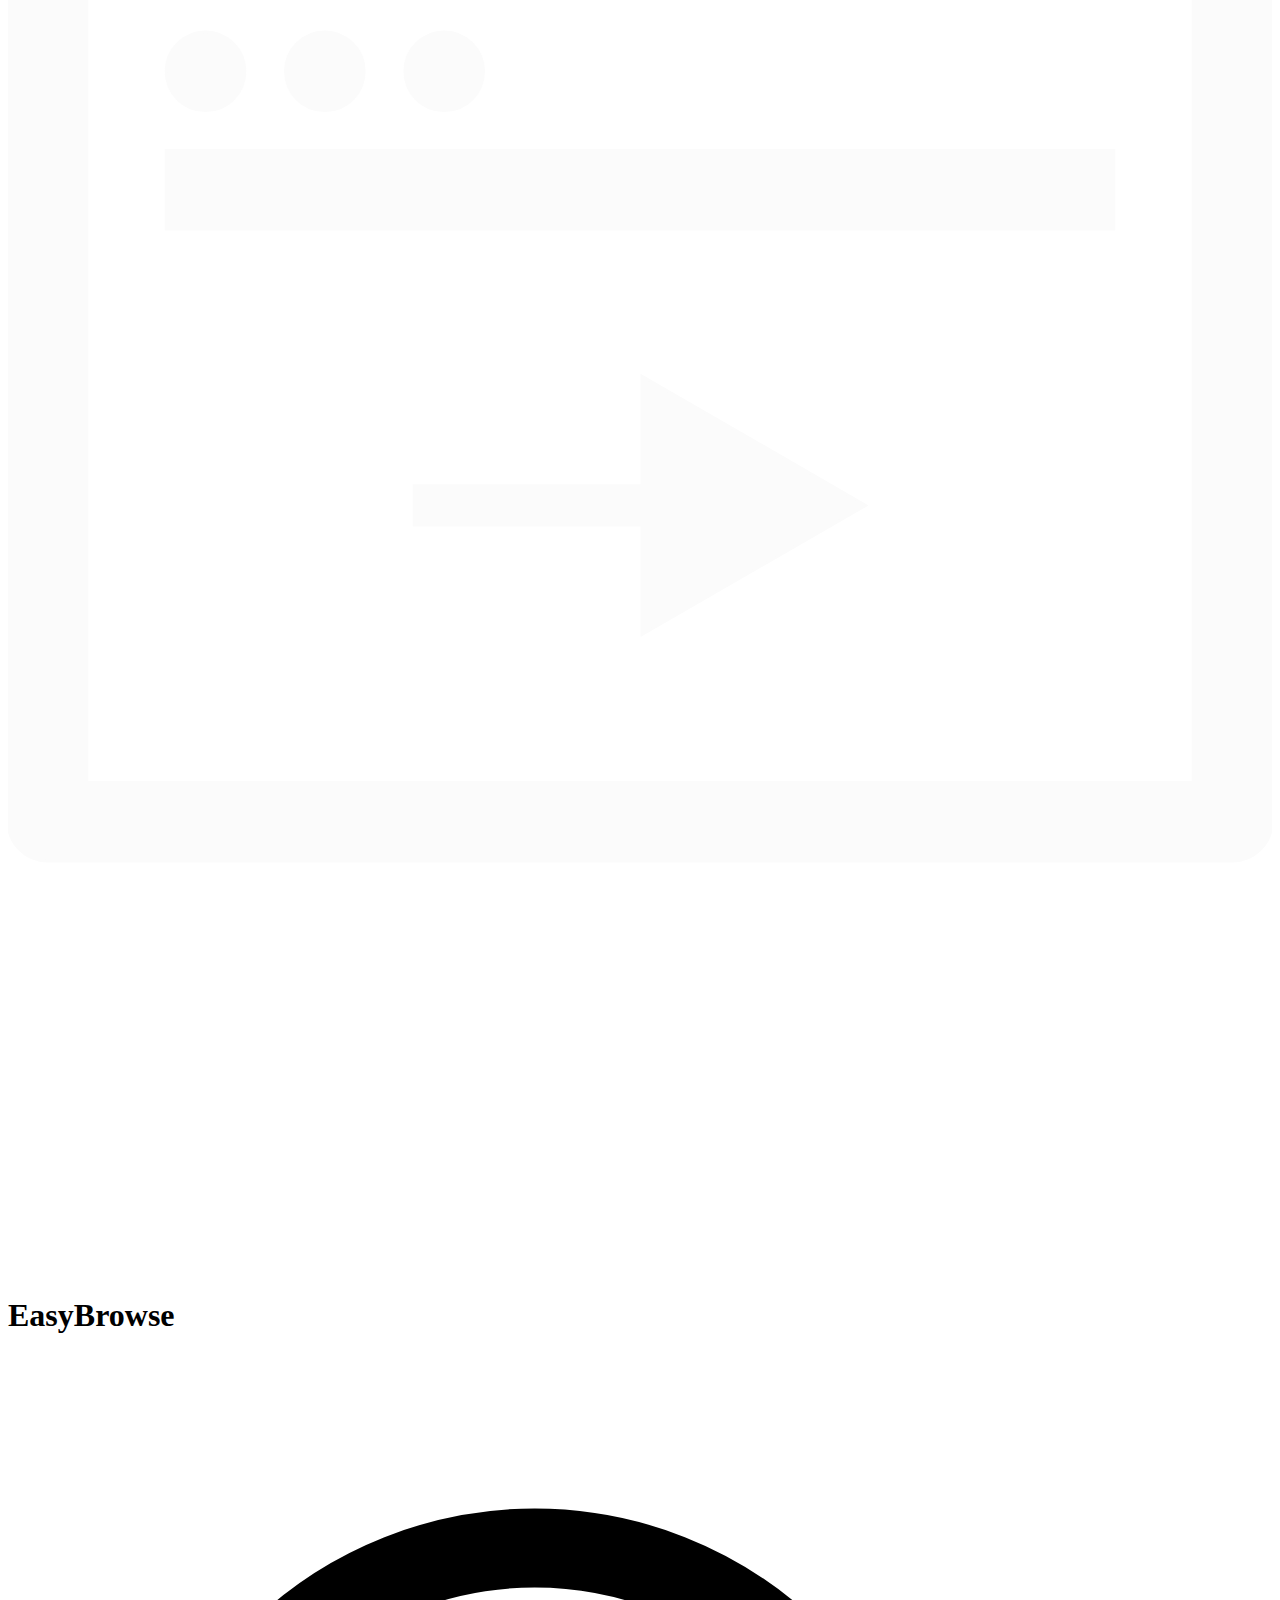
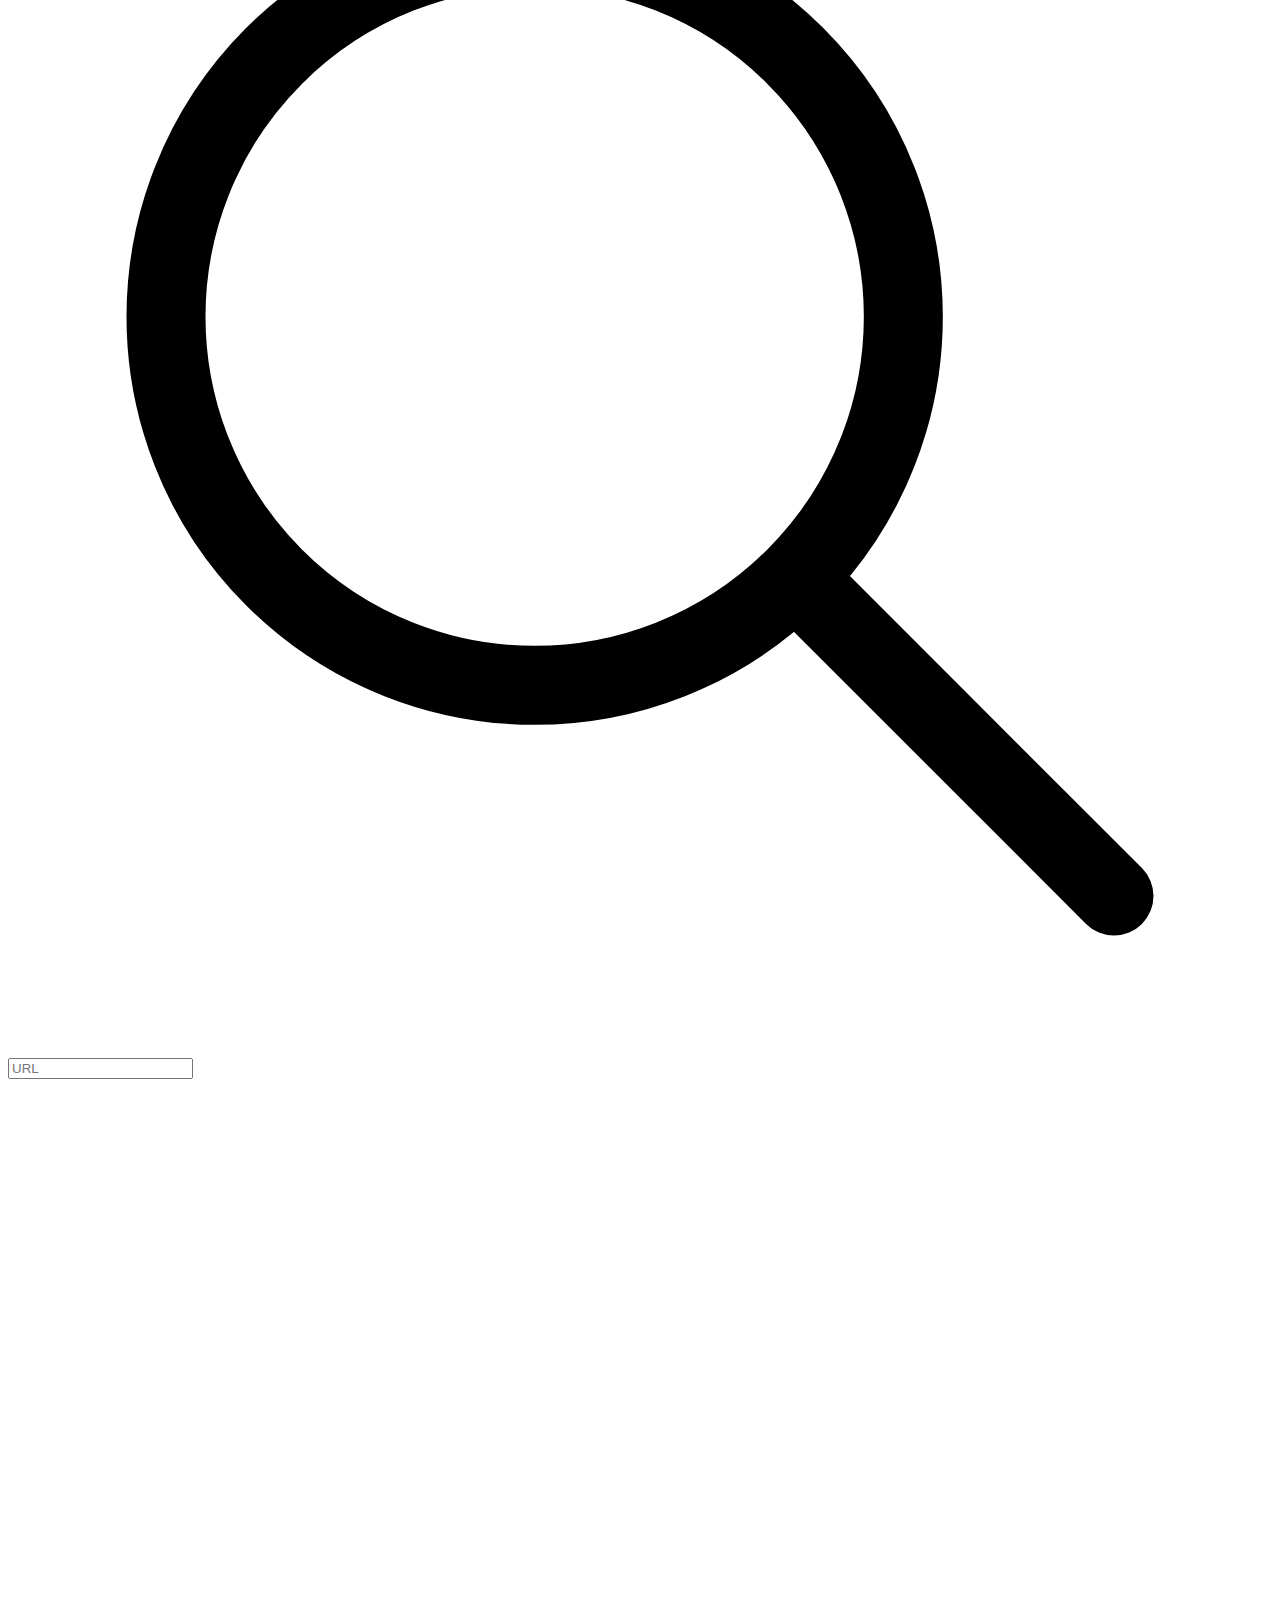
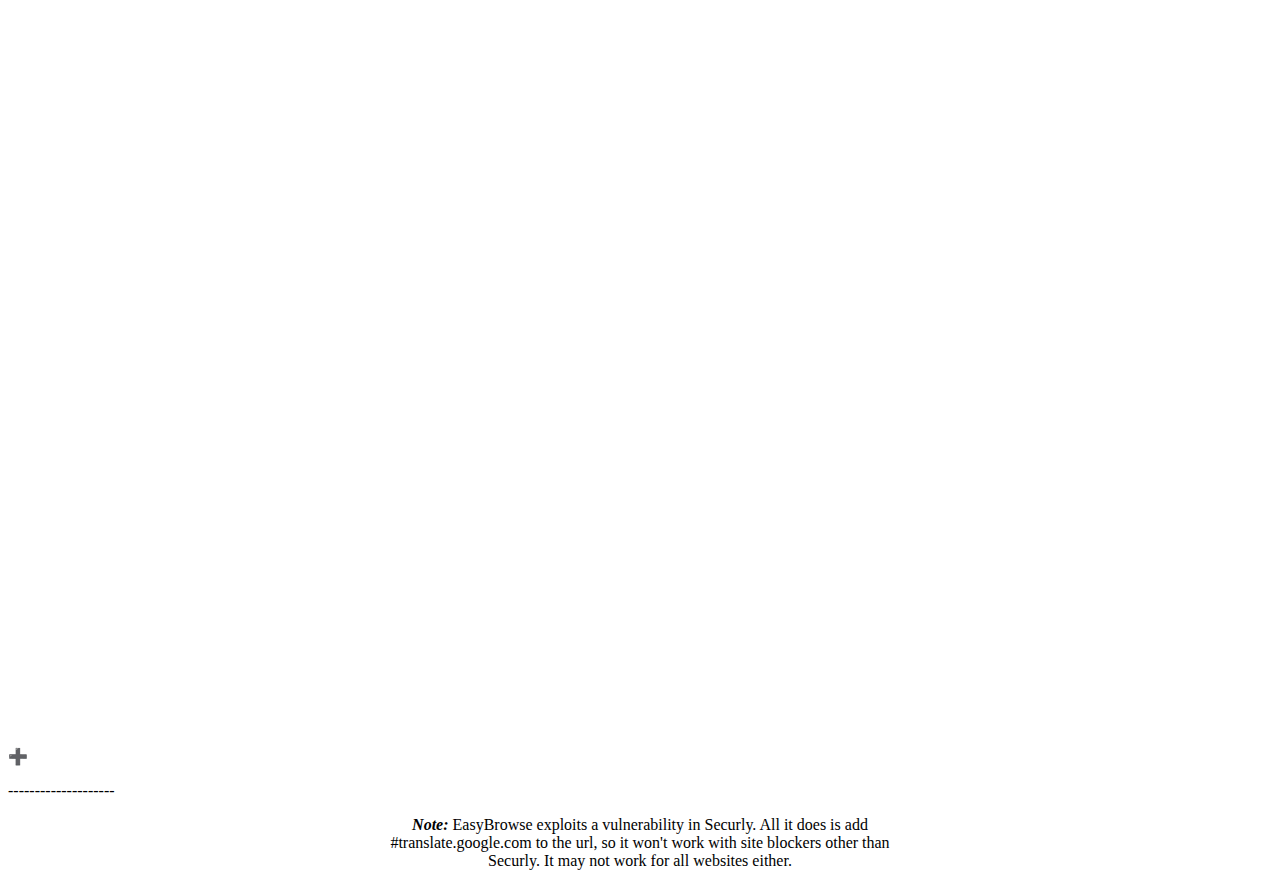
==== commit 70027d08: "Update newwin.html" ====
--- a/newwin.html
+++ b/newwin.html
@@ -43,7 +43,7 @@
         if (localStorage.getItem("ezbbm")) {
           localStorage.setItem("ezbbm",localStorage.getItem("ezbbm") + toadd)
         } else {
-          localStorage.setItem("ezbbm","<p>--------------------</p>" + toadd + "<p>--------------------</p><a href='javascript:removebm()'>Remove All Bookmarks</a>")
+          localStorage.setItem("ezbbm","<p>--------------------</p><a href='javascript:removebm()'>Remove All Bookmarks</a><p>--------------------</p>" + toadd)
         }
         location.reload()
                           }
@@ -81,7 +81,7 @@
     <a href="index.html" download="EasyBrowse.html" style="display:none" id="dbtn">Download this page</a>
     <div id="bmarks" style="text-align:center"></div>
     <p>--------------------</p>
-    <p style="width:40%;margin:auto"><strong><var>Note:</var></strong> EasyBrowse exploits a vulnerability in Securly. All it does is add #translate.google.com to the url, so it won't work with site blockers other than Securly. It may not work for all websites either.</p>
+    <p style="width:40%;margin:auto;text-align:center;"><strong><var>Note:</var></strong> EasyBrowse exploits a vulnerability in Securly. All it does is add #translate.google.com to the url, so it won't work with site blockers other than Securly. It may not work for all websites either.</p>
     <script>
       if (localStorage.getItem("ezbbm")) {bmarks.innerHTML = localStorage.getItem("ezbbm")}
       searchq.addEventListener("keyup", function(event) {
